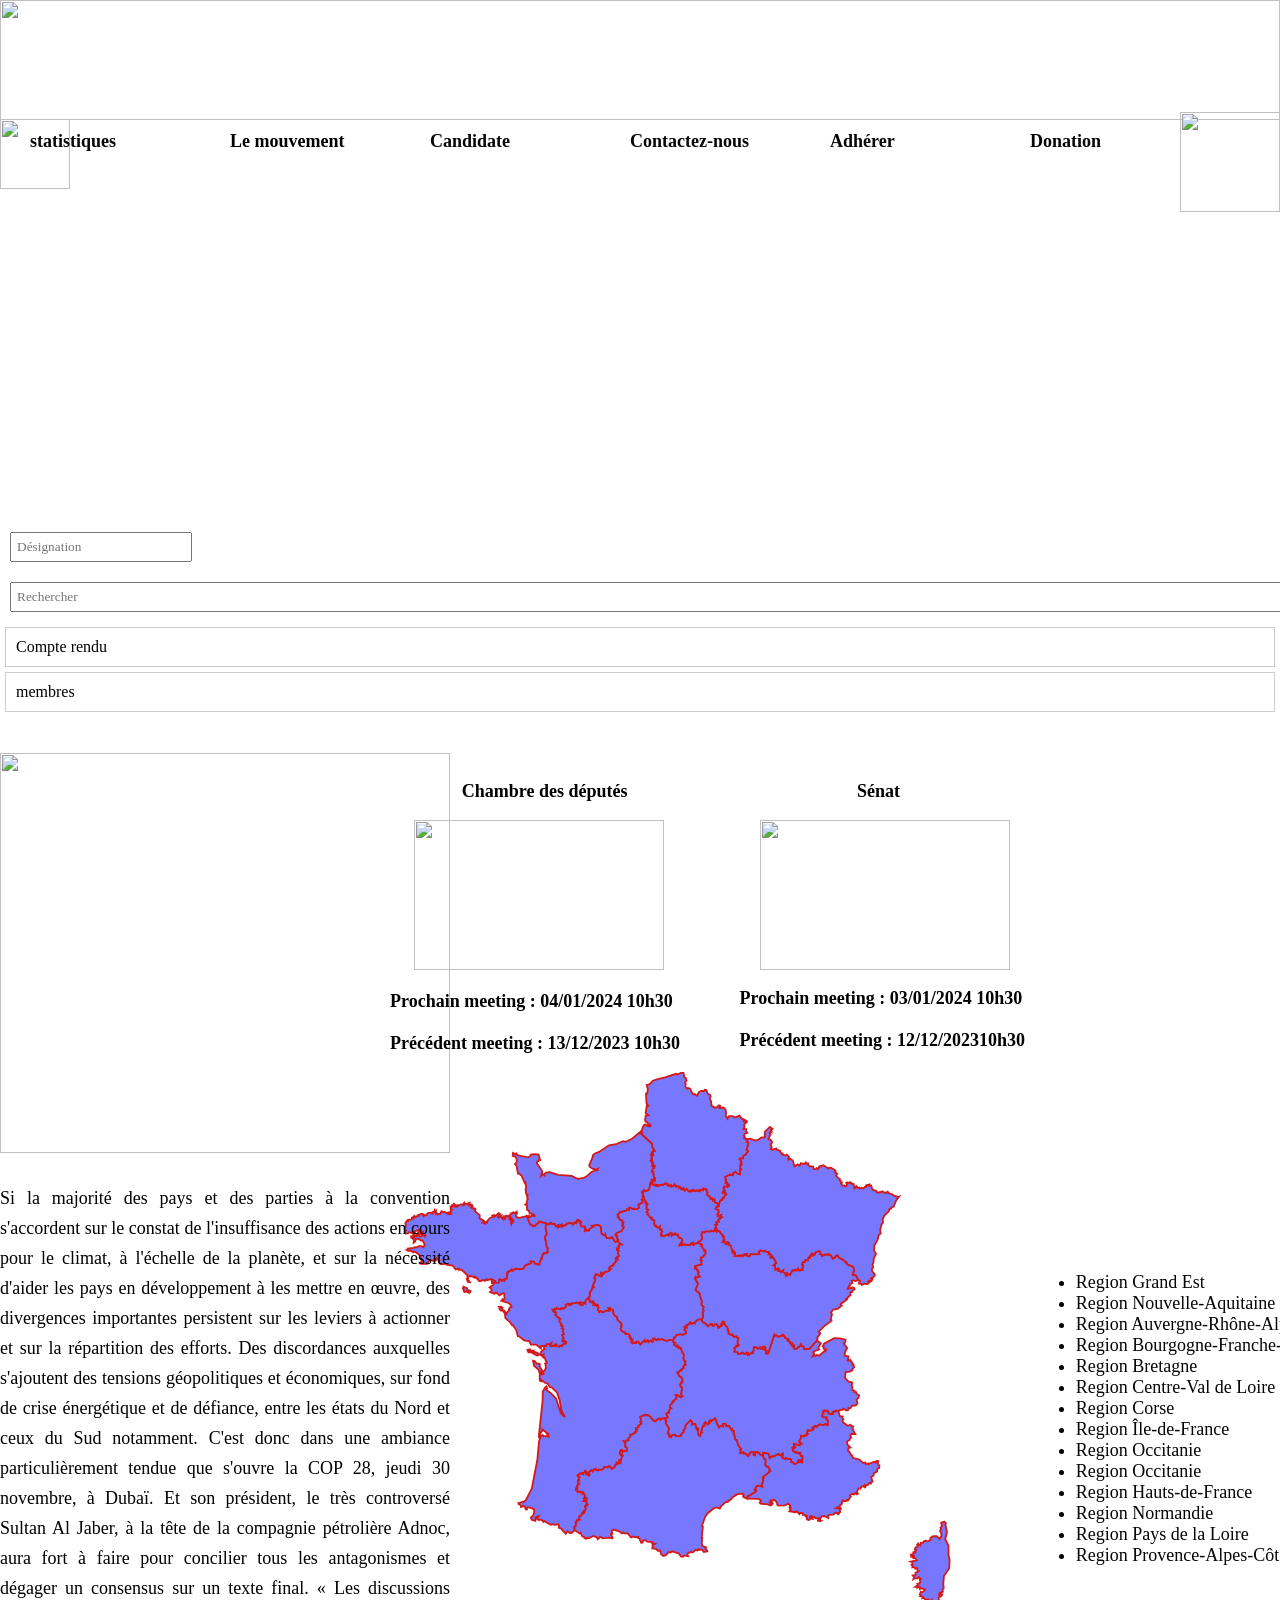
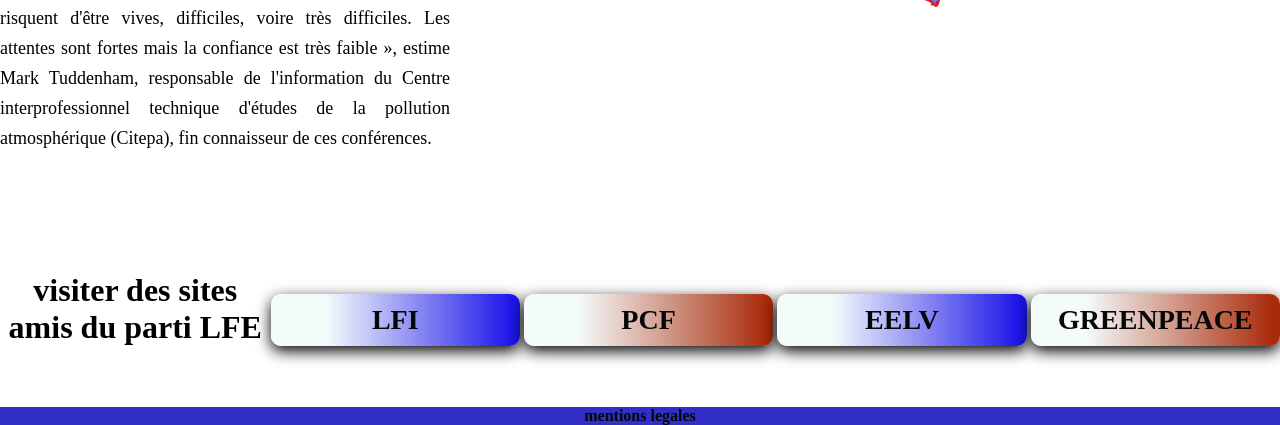
==== index.html @ c049875f "Add files via upload" ====
<!DOCTYPE html>
<html lang="en">
<head>
    <meta charset="UTF-8">
    <meta name="viewport" content="width=device-width, initial-scale=1.0">
    <link rel="stylesheet" href="./styles.css">
        <title>🇲🇫Accueil</title>
</head>
<body>
    <header>
      
        <div class="un">
            <div class="barre de navigation">
              <nav>
                  <ul class="menu">
                      <li><a href="./stat.html">statistiques</a></li>
                      <li>Le mouvement
                      <ul class="sub-menu1">
                       <li><a href="./mouvement.html">Historique</a></li>
                        <li><a href="./mouvement.html">Textes fondateurs</a></li>
                        <li><a href="../code/Actu/politique.html">Actualité</a>
                       
                      </ul></li>
                    
                      <li><a href="">Candidate</a>
                          <ul class="sub-menu3">
                              <li><a href="./candidat.html">La Candidate IDEALE</a></li>
                              <li><a href="./candidat.html">Liste des Membres</a></li>
                          </ul>
                      </li>
                     <li><a href="">Contactez-nous</a>
                        <ul class="sub-menu4">
                            <li>+3300550088526</li>
                            <li>Envoyer un e-mail</li>
                            <li>Facebook messenger</li>
                        </ul></li>
                        <li><a href="./adherer.html">Adhérer</a></li>
                        <li><a href="./donation.html">Donation</a></li>
                  </ul>
              </nav> 
          </div>
          <div class="logo"><a href="./index.html"><img src="./IMAGES/logo.gif" width="70px" height="70px" alt=""></a>
          </div>
          <div class="logo1"><a href="./index.html"><img src="./IMAGES/logo1.png" width="100px" height="100px" alt=""></a>
          </div>
          <div class="menunature"><a href="./index.html"><img src="./images/menu img.png" width="100%" height="120vh" alt=""></a>
          </div>
        </div>
      <br><br>
    
      <br><br>
        <div class="t1">
        <input type="text" id="searchInput" oninput="searchFunction()" placeholder="Désignation"><input type="text" id="searchInput1" oninput="searchFunction()" placeholder="Rechercher"> 
        <ul class="ul1" id="searchList">
            <li class="li1">Compte rendu</li>
            <li class="li1">membres</li>
        </ul>
      </div>
    </header>
<br><br>
    <div class="cop28">
        <div class="verco"><img src="../partipolitique/images/cop28.png" width="450vw" height="400vh" alt=""></div>
        <br>
        <div class="verco1"></div><p>Si la majorité des pays et des parties à la convention s'accordent sur le constat de l'insuffisance des actions en cours pour le climat, à l'échelle de la planète, et sur la nécessité d'aider les pays en développement à les mettre en œuvre, des divergences importantes persistent sur les leviers à actionner et sur la répartition des efforts. Des discordances auxquelles s'ajoutent des tensions géopolitiques et économiques, sur fond de crise énergétique et de défiance, entre les états du Nord et ceux du Sud notamment.

            C'est donc dans une ambiance particulièrement tendue que s'ouvre la COP 28, jeudi 30 novembre, à Dubaï. Et son président, le très controversé Sultan Al Jaber, à la tête de la compagnie pétrolière Adnoc, aura fort à faire pour concilier tous les antagonismes et dégager un consensus sur un texte final. « Les discussions risquent d'être vives, difficiles, voire très difficiles. Les attentes sont fortes mais la confiance est très faible », estime Mark Tuddenham, responsable de l'information du Centre interprofessionnel technique d'études de la pollution atmosphérique (Citepa), fin connaisseur de ces conférences.</p>
    </div>
    <br>
    <div class="prch">
      <p>Chambre des députés  &nbsp &nbsp &nbsp &nbsp &nbsp &nbsp &nbsp &nbsp &nbsp &nbsp &nbsp &nbsp &nbsp &nbsp &nbsp &nbsp &nbsp &nbsp &nbsp &nbsp &nbsp &nbsp &nbsp &nbsp &nbsp Sénat</p>
  </div>
  <br>
    <div class="pl1"><img src="../partipolitique/images/chambre1.jpg" height="150vh" width="250vw" alt=""> &nbsp &nbsp &nbsp &nbsp &nbsp &nbsp &nbsp &nbsp&nbsp &nbsp &nbsp &nbsp &nbsp<img src="../partipolitique/images/chambre2.jpg" width="250vw" height="150vh"  alt=""></div>
    <br>
    <div class="prch1">
    <p>Prochain meeting : 03/01/2024 10h30
    <br><br>
    Précédent meeting : 12/12/202310h30</p>
    </div>
    <div class="prch2">
      <p>Prochain meeting : 04/01/2024 10h30
      <br><br>
      Précédent meeting : 13/12/2023 10h30</p>
      </div>
    <br>   
    <div class="map" id="map">
    <div class="mapimage">
      <svg xmlns="http://www.w3.org/2000/svg" xmlns:amcharts="http://amcharts.com/ammap" xmlns:xlink="http://www.w3.org/1999/xlink" version="1.1" viewbox="0 0 700 585">
        <g>
          <a id="Region Grand Est" xlink:title="Region Grand Est" xlink:href="./organisation.html"> 
          <path id="Region Grand Est" title="Grand Est"  d="M555.544,136.717l-4.446,-1.406l-1.715,-1.533l-3.117,-0.846l-1.773,-1.913l-0.585,1.023l-1.3,-0.442l-0.917,0.959l-2.997,-2.034l-2.445,1.402l-0.121,-0.814l-2.44,0.758l-1.673,-0.632l-0.071,-1.156l-4.297,-1.53l-1.415,-4.511l-2.425,0.272l0.378,-1.209l-3.317,0.779l-0.1,1.778l-1.507,-0.019l-1.341,1.81l-1.993,-0.949l-2.009,0.93l-0.564,-0.955l-1.112,0.62l-1.313,-1.366l-0.889,0.177l-0.199,-1.051l-0.768,0.468l0.282,1.177l-1.49,0.987l-0.723,-4.861l-0.909,0.203l-1.606,-1.413l-0.548,0.444l-0.889,-1.274l-1.885,0.862l-1.357,-0.862l-0.922,0.64l0.996,2.021l-1.104,1.753l-2.309,-0.981l-1.706,0.278l-1.125,-1.462l0.506,-1.964l-1.179,0.152l-0.262,-2.137l-1.191,-0.583l0.382,-1.339l-2.324,-1.371l-1.951,-2.883l1.398,-1.188l-2.536,-2.328l0.718,-1.126l-0.61,-0.776l-4.795,-2.834l-1.395,0.796l-1.079,-0.414l-0.108,0.701l-1.254,-0.478l-3.91,-2.97l-3.504,0.631l0.179,0.746l-1.37,-0.044l-1.121,2.522l-1.781,-0.84l-0.644,1.216l-2.562,-0.255l-0.568,-2.669l-4.048,-0.344l-1.387,-1.441l0.083,-1.358l-0.822,0.351l-1.847,-1.659l-1.121,1.544l-4.301,-0.714l-1.287,2.729l-2.275,-1.447l-3.482,2.046l-1.794,-6.259l-3.384,-2.229l-1.411,1.259l-0.319,-1.169l1.046,-1.566l-2.582,-2.719l-1.097,0.717l-3.184,-0.512l-0.17,-1.434l-1.449,0.147l-1.378,-3.165l-3.554,-1.237l-0.549,-1.154l-3.715,0.917l-2.259,-0.462l0.959,-1.713l-1.15,-3.023l1.707,-2.75l-1.698,-2.489l-2.342,-0.637l-0.058,-0.682l2.142,-4.464l-0.876,-1.734l0.748,-0.142l0.539,-2.219l0.868,0.877l-0.179,-2.046l1.188,-1.098l-2.886,-2.048l-5.525,5.379l-0.037,5.75l-3.928,0.567l-3.043,2.324l-3.246,0.849l-5.663,-2.046l-3.233,0.676l0,0l-0.599,2.895l1.578,0.636l-0.096,2.288l-1.959,5.667l1.818,1.474l-2.687,3.714l-2.445,1.344l-0.465,2.878l-3.076,-0.301l-0.727,1.01l2.259,3.251l-1.167,1.679l1.088,0.191l0.137,1.11l-1.573,1.128l0.033,2.498l1.092,1.414l-1.271,0.458l-0.058,4.975l-3.205,-1.093l-1.482,-1.864l-2.835,1.686l-0.183,2.25l-3.048,-0.73l-5.505,2.719l0.852,2.837l-0.569,0.945l1.08,1.217l-1.005,1.395l1.175,1.001l0.689,-0.627l0.668,1.907l1.42,-0.272l-0.029,1.405l-1.806,1.051l-0.78,-0.747l-2.661,0.234l-0.889,1.949l1.549,2.681l-2.126,1.068l-0.074,1.472l2.719,-0.392l1.125,1.824l-1.511,0.631l-0.852,2.391l-1.282,0.385l0.544,1.084l-1.221,0.227l-0.142,1.556l-1.76,0.164l-1.773,3.764l0,0l0.071,2.402l-3.471,0.327l1.577,0.352l0.083,0.798l-1.437,0.402l-0.602,1.602l3.067,1.268l0.35,2.491l-1.528,2.163l0.81,0.696l-0.349,1.09l3.458,-0.702l-0.589,0.846l1.631,1.021l-2.407,0.732l0.515,0.933l-2.043,1.208l0.669,1.807l-3.093,0.856l1.308,2.337l-2.267,0.674l0.938,1.654l-0.585,1.785l1.271,0.574l-0.312,1.596l0,0l0.577,1.975l1.594,-1.109l1.549,0.61l1.665,2.927l1.802,1.182l-0.403,1.033l1.723,0.952l-0.755,2.25l0.854,0.435l-1.752,2.546l2.135,-0.329l1.531,3.097l2.309,-0.999l-0.349,-1.124l1.411,0.528l-0.361,2.066l2.143,0.911l1.287,4.566l2.059,1.807l-0.05,0.773l-1.308,-0.093l0.523,1.293l1.175,0.266l0.606,-1.41l0.78,1.349l-0.776,3.115l3.794,-0.068l0.76,-0.754l1.669,1.075l0.644,-1.273l1.221,0.049l0.855,1.174l1.852,-1.798l0,0l0.519,-0.278l0,0l1.461,1.119l0.433,-1.261l-0.743,-0.346l1.308,-0.284l-0.175,1.409l0.938,1.18l1.993,0.315l0.9,-2.249l9.976,-0.414l-0.776,-2.387l1.773,-1.398l3.799,0.94l1.241,-0.619l1.557,1.182l2.308,-0.068l0.669,1.07l-1.018,1.62l2.528,0.111l0.818,1.248l-1.403,1.952l1.204,0.766l0.365,-1.321l1.403,-0.204l1.553,3.364l0,0h0.543l0,0l1.607,3.626l-3.181,2.519l1.794,0.314l0.406,4.683l2.5,-1.5l0.028,1.119l1.32,-0.178l-0.303,1.66l1.083,-0.19l1.565,1.53l2.528,-2.077l-0.203,1.727l2.689,2.199l0.864,-0.356l-0.872,1.584l0.66,1.221l2.814,-2.209l1.366,1.313l2.689,-5.294l1.757,0.301l0.854,-0.738l1.773,0.67l1.743,-2.121l1.217,2.17l3.897,-0.774l-0.257,-2.313l1.009,-1.501l-0.133,-1.293l-1.229,-0.702l0.618,-2.563l2.101,0.05l0.797,-2.436l2.782,0.45l0.834,-3.221l1.507,0.271l-0.013,-1.543l2.043,-3.226l1.129,0.575l-1.332,1.86l0.9,0.136l0.889,-1.316l1.315,0.043l1.541,-2.906l3.96,-0.984l0,0l0.1,0.074l0,0l1.113,2.53l-0.656,0.674l2.441,1.18l-0.142,0.624l0,0v0.321l0,0l3.454,-1.464l4.227,-0.303l1.918,1.168l1.78,3.464l2.707,-1.081l0.835,-1.828l1.806,-0.76l1.615,2.545l5.799,3.301l1.549,2.195l0.734,-0.308l1.03,2.298l6.202,2.438l1.365,3.746l-1.78,4.896l0.635,0.829l0.863,-0.724l1.856,0.467l2.366,4.183l-0.437,1.33l0,0l2.877,0.545l-1.319,3.073l2.586,0.282l0.452,1.101l3.546,-1.224l2.399,0.557l2.869,-2.375l-1.437,-0.576l0.432,-0.906l2.379,0.79l0.938,-0.962l-0.564,-1.372l1.038,0.361l0.336,-0.809l-1.308,-0.711l3.496,-2.214l0.345,-1.768l-2.836,-3.482l-0.481,-2.225l1.511,-2.233l-0.755,-2.808l1.345,-3.821l-0.229,-2.332l2.728,-5.744l-2.191,-3.854l0.303,-5.353l3.724,-6.281l1.104,-4.986l2.143,-1.581l-0.511,-4.186l1.49,-5.978l1.561,-1.531l-0.245,-4.339l1.619,-3.569l5.182,-5.078l0.328,-2.209l1.818,-0.201l0.581,-1.602l2.479,-1.037l2.474,-6.417l3.259,-4.418L555.544,136.717z"/>
        </a>
        <a xlink:href="./organisation.html">
          <path id="Region Nouvelle-Aquitaine" title="Nouvelle-Aquitaine"  d="M162.747,319.131l0.988,0.399l0.07,3.279l2.026,2.617l0.046,1.492l-0.893,0.576l0.527,1.259l-1.486,1.74l-1.578,-4.829l-4.891,-4.336l-1.1,-5.57l1.777,0.483l2.279,2.675L162.747,319.131zM151.446,306.504l2.981,-0.006l5.787,3.382l1.818,0.096l1.133,-1.123l-0.914,0.191l-0.793,-1.679l-3.047,-1.273l-2.487,0.449l-0.589,-0.735l1.104,-0.993l-1.872,0.132l-1.693,0.932l-0.893,-1.021l1.947,-0.204l-0.996,-1.448l-2.599,0.736l0.183,0.778L151.446,306.504zM309.788,293.444l0.291,2.298l1.935,0.552l-1.316,1.739l2.604,1.966l0.946,-1.264l1.407,2.899l0.419,-0.779l2.105,0.952l1.81,5.552l1.661,1.906l-0.652,4.137l0.893,2.314l1.25,0.733l-0.361,2.61l0.768,1.144l-1.951,0.911l-0.834,1.452l0.507,1.106l-2.346,1.611l-0.315,1.343l-1.313,-0.178l0,0l-0.187,0.042l0,0l-1.084,1.883l-1.153,-0.244l-0.586,0.79l2.283,3.935l1.723,0.611l1.607,2.288l-0.079,4.027l-1.479,0.083l-1.033,2.645l1.162,2.081l1.18,0.396l-1.254,7.974l1.689,1.597l-1.988,1.302l-3.891,-2.457l-1.59,-0.012l0.839,1.45l-0.369,2.985l-1.811,0.889l-1.121,1.959l-0.83,-0.171l-1.184,2.505l-1.942,1.598l0.286,2.366l1.304,0.933l-2.188,1.667l-0.274,3.225l-1.241,-0.252l-1.847,1.553l1.843,3.425l-1.383,1.153l0,0l-0.344,-0.088l0,0l-1.657,0.427l0,0l-3.122,0.099l-1.578,1.281l-0.307,-1.216l-1.341,-0.263l-4.396,3.209l-2.138,-0.847l-0.029,-1.14l-1.797,-0.737l-0.972,-2.042l-2.15,-1.668l-2.329,-0.509l-1.229,0.679l-0.423,-1.007l-5.21,2.464l0,0l0.174,0.69l0,0l1.167,4.49l-1.195,0.351l1.158,1.863l-3.247,2.083l0.174,1.896l-2.811,0.88l-0.033,1.172l1.038,0.653l-0.278,1.421l-0.693,-0.198l-0.498,1.596l-0.714,-0.361l-1.918,2.253l-3.13,0.797l0.245,1.803l-2.454,2.639l0.398,1.167l-2.462,0.668l-1.233,1.44l-1.395,-0.406l1.47,2.158l0.021,3.549l1.569,1.043l0.237,3.532l-4.546,0.231l-0.436,0.954l-0.872,-2.245l-1.005,0.168l-1.121,4.102l1,0.821l0.938,-0.376l1.437,1.612l-0.926,0.439l-0.901,4.382l-2.213,0.375l0.257,0.756l1.071,-0.236l0.361,2.14l-1.329,0.651l-3.026,-0.98l0.365,1.873l-1.723,0.213l-0.731,2.633l-3.167,2.146l-2.939,-3.224l-1.536,1.451l-3.94,-0.052l-0.776,1.571l-2.557,1.3l-2.752,-0.172l-0.59,1.081l-2.964,-1.145l0.075,-0.656l-1.627,0.403l-1.461,2.427l-1.233,-1.656l-2.956,2.322l0.851,2.568l-0.71,1.183l-3.321,-1.889l1.154,-1.431l-1.785,-1.742l-0.386,1.334l-1.997,0.753l-0.087,1.12l-1.266,-0.851l-1.378,0.885l-0.83,-0.654l-2.491,2.395l2.212,1.676l-0.921,0.608l0.627,2.735l-1.375,0.104l0.328,3.312l0.997,0.75l-2.292,1.724l0.32,3.003l-0.88,0.138l0.017,0.914l-0.789,-0.377l0.091,1.406l1.337,0.148l0.361,1.891l2.553,-0.782l0.689,0.908l2.657,-0.092l0.116,2.204l1.134,-0.269l1.083,2.031l-0.407,1.181l1.312,1.123l-1.972,0.513l-0.22,1.59l0.847,0.929l-0.685,0.455l1.013,0.035l1.748,-2l-0.12,4.157l1.382,1.484l-0.81,1.189l-1.528,-0.217l-0.813,1.581l1.2,1.756l-1.329,2.953l-0.988,-0.244l0.22,2.61l-1.59,0.59l-0.465,-0.76l-1.191,2.897l-1.951,0.833l-0.245,2.679l0.785,0.855l-3.354,0.826l0.054,1.284l-1.188,0.516l0.278,4.03l-1.922,0.943l0.585,3.833l0,0l-3.383,2.849l-1.997,0.197l-2.636,-1.799l-1.901,2.785l-5.248,-6.035l-2.229,-0.667l0.087,-2.756l-1.004,-1.283l-2.259,0.955l-4.035,-0.712l-1.565,0.588l-7.095,-4.004l-1.158,0.905l-0.888,-1.545l-2.699,-1.132l-1.399,0.662l-1.93,-1.409l1.585,-2.827l-3.043,1.354l-0.402,3.742l-3.575,-1.002l-1.374,-2.384l2.441,-2.227l1.345,-3.487l-0.27,-3.9l-6.078,-2.04l-1.146,0.318l-0.564,2.193l-1.329,-0.131l-0.664,-3.125l-1.868,-0.472l-2.491,1.074l-0.341,-1.938l-2.051,-1.161l0.689,-0.819l-0.764,-0.506l4.6,-1.355l0.432,0.507l2.794,-2.551l6.381,-12.241l6.21,-32.324l1.657,-19.24l2.615,-6.665l1.781,-0.244l0.423,1.227l4.338,-0.331l1.328,0.681l-0.568,-2.49l-2.143,-1.013l1.482,-0.023l-5.538,-4.619l-0.262,1.771l-2.449,3.034l-0.585,4.548l-0.631,-1.035l4.126,-38.941l0.216,-10.452l2.59,-4.771l1.391,-1.022l0.876,2.21l-0.557,0.348l-0.556,1.099l5.588,4.219l5.306,5.539l4.791,15.184l3.392,4.281l1.017,-0.07l-3.466,-6.386l-2.039,-11.926l-2.798,-7.825l-5.467,-5.23l-2.3,-0.656l-2.221,-3.678l-3.147,-1.03l-4.409,-3.345l-0.836,0.176l0.807,1.245l-0.618,0.029l-0.615,-1.202l-0.062,-5.543l4.301,-1.003l-1.876,-2.993l2.64,-0.338l1.657,-2.901l-0.091,-1.731l-0.05,-0.744l-0.22,-1.768l-0.473,-0.815l1.785,-0.59l-2.034,-5.503l-1.731,-0.687l0.585,-1.224l-1.872,-0.645l0.984,-1.153l-2.358,0.705l-1.295,-1.1l1.378,-1.303l0.17,-1.566l3.741,-2.889l-0.955,-2.545l0.751,-0.851l0,0l1.702,-0.042l0.884,-1.954l3.28,-0.102l1.864,-1.169l-1.312,2.907l1.233,0.743l1.855,-0.995l1.515,0.563l0.785,-1.48l0,0l0.183,0.258l0,0l1.154,-0.264l-0.116,1.031l3.342,1.354l1,-1.396l2.088,0.509l0.365,-1.282l1.395,-0.42l0.179,-0.881l1.739,0.018l0.813,-1.523l-2.765,-1.74l-0.614,1.344l-0.868,-0.378l0.153,-2.065l1.208,-1.381l-1.627,-3.937l1.814,-0.716l-0.972,-2.588l0.54,-2.782l-1.777,-0.88l0.896,-1.634l-1.772,-1.381l0.971,-0.838l-2.645,-3.333l0.096,-2.248l0,0l-0.038,-0.248l0,0l0.831,-0.768l-1.092,-0.707l0,0h-0.295l0,0l-1.648,-1.107l0,0h-0.174l0,0l-2.309,-2.717l0.959,-2.187l-2.146,-0.812l0.477,-0.661l-1.258,-0.036l0.61,-0.982l-0.556,0.346l-0.793,-1.109l1.806,0.285l0.382,-1.213l1.44,0.151l0.876,-1.098l3.018,1.298l1.482,-0.224l0.353,-0.947l2.96,0.382l2.292,-2.161l-0.527,-1.919l2.558,-1.179l1.457,0.115l-0.901,1.713l0.951,-0.942l2.105,0.134l0.457,-1.489l2.337,0.261l3.097,-1.143l2.536,0.699l0.847,-0.857l1.719,0.298l-1.516,2.024l2.068,0.978l1.125,-0.62l0.66,-2.212l2.08,0.863l-0.17,-1.666l1.382,-2.817l1.1,-0.913l1.482,0.669l0,0l1.046,1.102l0.042,1.625l2.487,-0.359l-0.22,1.083l1.133,0.383l0.818,-0.863l0.76,1.435l-0.896,1.981l1.44,0.31l1.333,-1.063l0.909,0.243l0.046,1.512l1.444,-0.522l0.395,3.211l-0.884,0.485l1.337,3.632l1.727,-1.14l3.039,1.212l2.786,-1.782l3.844,0.103l-1.262,-2.972l2.067,-0.085l0.677,1.304l2.391,0.746l0.531,4.273l1.989,2.64l1.818,0.605l0.785,3.659l4.052,3.763l0.602,1.979l-0.972,0.875l0.519,1.755l-1.004,1.271l0.751,1.699l2.201,1.8l2.104,0.253l0.229,1.854l3.031,-0.024l2.138,1.762l0.266,3.521l1.544,0.457l-0.199,0.763l1.2,-0.324l-0.644,1.915l0,0l-0.76,1.014l0,0l0.507,0.498l0.785,-0.81l0.386,1.458l1.669,-0.744l1.86,0.402l0.403,-1.404l1.694,-0.294l2.545,3.221l4.596,-4.835l0.785,2.046l2.682,-1.729l0.793,1.999l2.366,-1.824l1.802,1.692l1.287,-2.107l-0.519,-1.495l1.474,-0.372l2.325,1.85l1.901,-0.961l1.955,0.63l1.947,-0.708l4.55,1.981l4.484,-1.104L309.788,293.444z"/>
          </a>
          <a xlink:href="./organisation.html"> 
          <path id="Region Auvergne-Rhône-Alpes" title="Auvergne-Rhône-Alpes"  d="M510.476,352.168l-0.61,-2.147l-2.101,-0.154l0.224,-1.322l-2.258,-0.614l-0.191,-4.1l-0.768,-0.804l0.946,-3.07l-1.403,-0.853l-2.109,0.148l-4.491,-4.383l0.548,-6.609l5.011,-0.6l2.304,-1.491l0.258,-1.665l1.727,-1.398l-0.273,-1.851l-1.162,-0.928l0.639,-0.482l-3.653,-5.089l-1.931,1.229l-0.714,-0.537l1.055,-4.344l-4.205,-0.776l0.286,-3.95l2.52,-4.583l-3.897,-4.464l1.453,-1.458l0.602,-2.844l-5.729,-1.651l-6.774,-0.144l-11.072,5.815l-1.333,2.889l1.138,0.503l-0.428,1.569l0.959,1.55l2.026,-0.281l-0.59,1.849l-2.624,1.154l-4.309,3.95l-3.172,-0.723l-0.652,1.009l-1.76,-0.585l-1.511,0.974l1.54,-3.172l-1.246,-0.902l0.644,-1.202l5.991,-2.058l-0.926,-2.042l2.814,-4.908l-4.372,-2.952l0,0l-8.107,9.063l-5.986,0.233l-0.478,-2.898l-2.794,-0.893l-0.149,-1.229l-1.96,2.924l-1.241,0.09l-1.116,1.545l-2.707,0.251l-0.697,-0.605l0.402,-2.958l-1.232,0.503l-0.527,-1.948l-0.847,2.242l-0.038,-1.684l-1.727,-1.9l0.655,-0.72l-3.233,-1.848l1.025,-0.918l-0.382,-1.075l-3.264,-0.697l-1.398,-3.047l-1.412,-0.625l-0.05,0.908l-1.299,-0.277l-3.264,1.473l-3.014,-1.846l-1.395,0.842l-0.361,-1.077l-6.729,20.527l-2.246,-0.221l0.39,-1.937l-0.659,-0.903l0.697,-0.347l-2.35,-1.532l1.295,-1.179l-1.278,-1.647l-1.769,0.305l-0.789,2.126l-1.444,-0.228l-0.627,-1.473l-1.237,1.396l-1.437,0.179l-1.881,-1.772l-2.204,0.083l-0.739,4.943l-1.066,0.825l0.436,0.807l-1.864,0.048l-1.938,1.673l-1.3,-0.09l0.191,-1.733l-1.184,0.585l-0.751,-0.998l-1.225,1.231l-1.881,-0.203l-1.245,-1.285l-3.052,1.757l-1.656,0.006l-0.693,-1.997l-3.417,-0.7l0.789,-1.92l-0.756,-2.317l2.2,-0.922l0.092,-1.264l1.702,0.413l0.714,-0.761l-0.826,-0.084l-0.357,-4.18l0.977,-3.801l-1.943,-0.943l-0.116,-0.926l-3.358,0.294l-1.25,-2.604l-1.395,0.758l-2.632,-1.191l-0.232,-3.823l-0.955,-0.403l0.345,-1.097l-1.005,-1.929l-2.471,-2.908l-0.56,-2.886l-1.503,-0.417l-0.536,0.761l0.876,1.491l-2.051,0.097l0.548,2.04l-0.631,0.634l-0.631,-0.676l-1.827,2.255l-1.229,0.048l-0.179,-2.316l-1.328,-1.454l-1.719,0.072l-1.341,1.738l-1.387,-0.332l-0.531,-1.599l-1.304,-0.061l-2.881,2.45l-2.943,-3.078l-2.943,-1.431l-1.104,-2.641l0,0l-2.811,-0.568l-1.777,0.689l-2.955,2.852l-0.138,1.201l-1.984,-0.543l-1.561,1.074l-1.138,-1.835l-0.743,0.127l-0.585,1.606l-3.209,1.714l0.153,1.906l-0.951,-0.766l-1.453,0.754l1.071,1.188l-1.221,1.844l1.545,0.855l0.456,2.48l-3.246,2.063l-2.06,-0.812l-5.234,0.957l-1.562,2.771l-1.029,0.006l-0.743,3.039l0,0l0.291,2.298l1.935,0.552l-1.316,1.739l2.604,1.966l0.946,-1.264l1.407,2.899l0.419,-0.779l2.105,0.952l1.81,5.552l1.661,1.906l-0.652,4.137l0.893,2.314l1.25,0.733l-0.361,2.61l0.768,1.144l-1.951,0.911l-0.834,1.452l0.507,1.106l-2.346,1.611l-0.315,1.343l-1.313,-0.178l0,0l-0.187,0.042l0,0l-1.084,1.883l-1.153,-0.244l-0.586,0.79l2.283,3.935l1.723,0.611l1.607,2.288l-0.079,4.027l-1.479,0.083l-1.033,2.645l1.162,2.081l1.18,0.396l-1.254,7.974l1.689,1.597l-1.988,1.302l-3.891,-2.457l-1.59,-0.012l0.839,1.45l-0.369,2.985l-1.811,0.889l-1.121,1.959l-0.83,-0.171l-1.184,2.505l-1.942,1.598l0.286,2.366l1.304,0.933l-2.188,1.667l-0.274,3.225l-1.241,-0.252l-1.847,1.553l1.843,3.425l-1.383,1.153l0,0l-0.344,-0.088l0,0l-1.657,0.427l0,0l0.64,2.42l1.083,0.812l-0.748,0.976l0.258,1.764l3.342,4.941l-1.744,5.359l1.216,0.052l0.531,3.42l1.499,1.163l0.706,-0.384l-0.395,-1.494l3.313,-1.117l1.316,-0.117l1.063,1.739l5.463,-0.593l0.648,-2.223l2.52,-1.811l-0.424,-1.939l2.097,-2.255l0.175,-3.132l5.496,-5.583l1.553,1.707L330.242,386l1.325,-1.086l2.271,0.006l1.191,4.965l1.337,-0.256l0.693,1.143l-1.063,0.74l0.977,0.997l0.07,3.744l1.864,2.065l1.474,-4.021l0.904,-0.122l-0.519,-0.74l0.813,-4.184l1.092,-2.193l1.101,0.233l0.19,-1.874l0,0h0.237l0,0l-0.245,-1.185l1.166,-1.022l2.504,2.4l1.839,-1.471l-0.527,-1.262l1.084,-0.415l-0.32,-1.116l1.042,-0.409l0.781,0.918l3.545,-2.824l0.021,0.889l1.811,1.058l0.07,2.548l2.886,5.357l0.81,-1.038l2.669,-0.677l0.769,0.578l0.203,-2.9l2.512,-0.012l0.855,1.272l-0.328,1.482l3.188,-0.542l2.744,4.286l1.033,-0.694l0.059,1.672l1.652,0.443l-0.606,1.683l0.959,0.844l-0.606,1.071l1.191,1.931l0.208,2.953l1.083,1.452l0.976,-0.087l1.479,5.716l3.351,3.87l-1.184,0.811l0.727,1.604l-0.889,1.944l0.478,0.636l3.396,-1.018l0.536,1.354l1.478,-0.278l3.271,3.063l1.304,-1.577l-0.033,-1.318l1.599,-1.342l2.728,-0.475l0.149,3.238l1.756,0.416l0.631,-3.191l2.163,-0.307l0.278,0.874l1.527,0.19l0.403,1.336l3.77,1.832l0,0l0.05,-3.439l5.729,0.966l1.262,4.957l2.528,-1.929l1.757,0.058l5.716,-2.763l0.686,1.37l1.332,0.37l1.761,-1.85l0,0l0.664,-0.313l0,0l-0.606,4.796l3.218,1.201l0.806,-1.155l2.03,1.403l2.37,-0.416l1.233,0.809l-0.075,2.602l2.176,0.201l0.813,1.874l2.009,0.207l1.582,-0.974l1.715,-1.436l-0.764,-0.762l0.423,-0.911l1.125,-0.277l1.569,1.356l-0.349,0.997l1.964,0.236l0.17,-0.985l-1.367,-0.629l0.089,-0.865l1.437,-0.393l0.008,-4.088h-1.636l-0.436,-1.948l-1.191,-0.323l0.884,-1.579l-3.383,0.186l-1.101,-1.186l-1.166,0.758l-2.607,-2.147l0.531,-0.949l-1.001,-1.963l0.798,-0.47l1.598,0.806l0.872,-1.031l-1.395,-0.608l-0.271,-2.98l6.477,1.606l0.603,-1.658l1.469,-0.128l-2.777,-2.414l2.113,-3.938l-0.203,-2.319l3.574,0.744l0.843,-1.338l1.665,0.501l1.702,-2.153l-1.308,-0.931l1.166,-3.093l2.316,0.757l2.836,-0.815l1.212,-1.23l-1.278,-1.358l2.831,-1.796l1.611,1.143l3.217,-2.818l4.708,0.724l1.831,-1.284l1.855,1.506l0.813,-0.397l0.104,-4.936l-1.475,-0.848l0.046,-2.626l-3.001,0.135l-1.96,-1.153l0.644,-2.829l1.017,-0.363l-0.572,-1.834l0.622,-1.096l0.731,-0.352l1.278,1.079l1.632,-0.886l1.282,1.208l0.025,1.898l3.578,1.066l1.479,-0.182l-0.262,-2.221l1.249,-0.961l1.3,0.563l1.507,-1.413l2.188,0.868l0,0l2.042,-1.795l2.57,0.147l1.063,-1.261l3.371,1.9l1.835,-0.563l0.008,-1.86l2.18,-0.082l2.329,-2.965l3.334,0.2l2.212,-2.309l-1.033,-4.205l2.196,-1.955l0.494,-2.887L510.476,352.168z"/>
          </a>
          <a xlink:href="./organisation.html">
          <path id="Region Bourgogne-Franche-Comté" title="Bourgogne-Franche-Comté"  d="M472.705,201.039L472.705,201.039l0.142,-0.624l-2.441,-1.18l0.656,-0.674l-1.113,-2.53l0,0l-0.1,-0.074l0,0l-3.96,0.984l-1.541,2.906l-1.315,-0.043l-0.889,1.316l-0.9,-0.136l1.332,-1.86l-1.129,-0.575l-2.043,3.226l0.013,1.543l-1.507,-0.271l-0.834,3.221l-2.782,-0.45l-0.797,2.436l-2.101,-0.05l-0.618,2.563l1.229,0.702l0.133,1.293l-1.009,1.501l0.257,2.313l-3.897,0.774l-1.217,-2.17l-1.743,2.121l-1.773,-0.67l-0.854,0.738l-1.757,-0.301l-2.689,5.294l-1.366,-1.313l-2.814,2.209l-0.66,-1.221l0.872,-1.584l-0.864,0.356l-2.689,-2.199l0.203,-1.727l-2.528,2.077l-1.565,-1.53l-1.083,0.19l0.303,-1.66l-1.32,0.178l-0.028,-1.119l-2.5,1.5l-0.406,-4.683l-1.794,-0.314l3.181,-2.519l-1.607,-3.626l0,0h-0.543l0,0l-1.553,-3.364l-1.403,0.204l-0.365,1.321l-1.204,-0.766l1.403,-1.952l-0.818,-1.248l-2.528,-0.111l1.018,-1.62l-0.669,-1.07l-2.308,0.068l-1.557,-1.182l-1.241,0.619l-3.799,-0.94l-1.773,1.398l0.776,2.387l-9.976,0.414l-0.9,2.249l-1.993,-0.315l-0.938,-1.18l0.175,-1.409l-1.308,0.284l0.743,0.346l-0.433,1.261l-1.461,-1.119l0,0l-0.519,0.278l0,0l-1.852,1.798l-0.855,-1.174l-1.221,-0.049l-0.644,1.273l-1.669,-1.075l-0.76,0.754l-3.794,0.068l0.776,-3.115l-0.78,-1.349l-0.606,1.41l-1.175,-0.266l-0.523,-1.293l1.308,0.093l0.05,-0.773l-2.059,-1.807l-1.287,-4.566l-2.143,-0.911l0.361,-2.066l-1.411,-0.528l0.349,1.124l-2.309,0.999l-1.531,-3.097l-2.135,0.329l1.752,-2.546l-0.854,-0.435l0.755,-2.25l-1.723,-0.952l0.403,-1.033l-1.802,-1.182l-1.665,-2.927l-1.549,-0.61l-1.594,1.109l-0.577,-1.975l0,0l-1.603,-0.611l-0.452,1.721l-1.2,0.162l-2.221,-0.735l-1.163,1.06L345.487,174l-1.541,1.477l-2.328,-0.648l-1.329,3.381l1.333,3.445l-1.781,2.66l-2.781,1.453l-0.013,1.266l0,0l3.84,1.849l-0.552,1.066l0.813,-0.056l0.577,2.708l3.118,2.688l-1.055,0.637l1.075,0.792l0.112,2.103l-1.379,1.613l0,0l-0.249,0.204l0,0l-1.603,2.007l-1.697,0.296l0.149,2.012l-0.71,0.389l1.527,1.073l-0.801,1.005l0.506,2.878l-7.207,1.817l-0.166,2.499l1.274,-0.209l0.017,1.027l1.964,1.341l-0.303,0.817l1.432,1.438l-0.876,1.142l0.175,1.701l1.656,1.81l-4.803,1.374l0,0v-0.221l0,0l-0.52,0.767l3.425,6.118l-2.619,6.095l0.49,1.325l4.238,3.356l-0.141,2.024l2.175,6.527l-0.531,3.465l2.486,2.459l-0.581,2.974l0.656,1.158l-1.25,2.921l0.814,3.379l-1.565,3.441l0,0l1.104,2.641l2.943,1.431l2.943,3.078l2.881,-2.45l1.304,0.061l0.531,1.599l1.387,0.332l1.341,-1.738l1.719,-0.072l1.328,1.454l0.179,2.316l1.229,-0.048l1.827,-2.255l0.631,0.676l0.631,-0.634l-0.548,-2.04l2.051,-0.097l-0.876,-1.491l0.536,-0.761l1.503,0.417l0.56,2.886l2.471,2.908l1.005,1.929l-0.345,1.097l0.955,0.403l0.232,3.823l2.632,1.191l1.395,-0.758l1.25,2.604l3.358,-0.294l0.116,0.926l1.943,0.943l-0.977,3.801l0.357,4.18l0.826,0.084l-0.714,0.761l-1.702,-0.413l-0.092,1.264l-2.2,0.922l0.756,2.317l-0.789,1.92l3.417,0.7l0.693,1.997l1.656,-0.006l3.052,-1.757l1.245,1.285l1.881,0.203l1.225,-1.231l0.751,0.998l1.184,-0.585l-0.191,1.733l1.3,0.09l1.938,-1.673l1.864,-0.048l-0.436,-0.807l1.066,-0.825l0.739,-4.943l2.204,-0.083l1.881,1.772l1.437,-0.179l1.237,-1.396l0.627,1.473l1.444,0.228l0.789,-2.126l1.769,-0.305l1.278,1.647l-1.295,1.179l2.35,1.532l-0.697,0.347l0.659,0.903l-0.39,1.937l2.246,0.221l6.729,-20.527l0.361,1.077l1.395,-0.842l3.014,1.846l3.264,-1.473l1.299,0.277l0.05,-0.908l1.412,0.625l1.398,3.047l3.264,0.697l0.382,1.075l-1.025,0.918l3.233,1.848l-0.655,0.72l1.727,1.9l0.038,1.684l0.847,-2.242l0.527,1.948l1.232,-0.503l-0.402,2.958l0.697,0.605l2.707,-0.251l1.116,-1.545l1.241,-0.09l1.96,-2.924l0.149,1.229l2.794,0.893l0.478,2.898l5.986,-0.233l8.107,-9.063l0,0l0.876,-1.657l-0.548,-1.142l3.491,-4.96l-1.926,-1.89l6.601,-6.4l7.589,-5.567l-0.884,-2.243l1.382,-4.647l-1.341,-2.363l2.699,-2.801l5.172,-1.134l4.064,-3.515l-1.137,-0.99l0.456,-0.905l5.65,-4.068l0.83,-0.962l-0.73,-0.426l4.732,-4.319l-0.506,-2.72l2.217,-0.463l0.568,-1.832l1.885,-0.556l-0.282,-1.747l-1.35,-0.642l-5.704,1.222l1.44,-3.142l0.992,-0.098l0.104,-1.658l2.569,-1.273l-0.784,-2.474l1.693,-0.637l2.167,0.999l2.35,-0.913l0,0l0.437,-1.33l-2.366,-4.183l-1.856,-0.467l-0.863,0.724l-0.635,-0.829l1.78,-4.896l-1.365,-3.746l-6.202,-2.438l-1.03,-2.298l-0.734,0.308l-1.549,-2.195l-5.799,-3.301l-1.615,-2.545l-1.806,0.76l-0.835,1.828l-2.707,1.081l-1.78,-3.464l-1.918,-1.168l-4.227,0.303l-3.454,1.464V201.039z"/>
        </a>
        <a xlink:href="./organisation.html">
          <path id="Region Bretagne" title="Bretagne"  d="M80.29,234.826l1.229,0.563l0.129,0.306l2.396,0.562l0.73,2.132l3.242,0.922l-0.556,1.703l-0.731,0.519l-3.151,-1.44l-2.076,0.531l-0.818,-0.61l0.083,-1.526l-1.117,-1.496L80.29,234.826zM81.253,143.01l0.776,1.347l-0.564,0.887l5.571,-2.258l-0.585,2.377l1.212,-0.182l-0.626,0.842l3.055,-0.188l0.32,1.471l-1.64,1.226l0.573,0.276l1.673,0.816l1.594,-0.559l0.934,1.011l-0.685,2.184l5.318,4.521l-0.199,3.35l4.492,2.471l-1.108,1.951l1.171,-0.494l1.61,2.799l-0.361,-2.799l2.292,0.656l-0.257,-0.95l3.28,-3.916l3.358,-1.434l-0.619,-1.409l2.13,-0.476l0.718,1.466l4.209,-3.716l0.295,1.047l1.154,0.22l-2.221,3.026l0.955,0.626l2.927,-2.148l-0.1,1.804l1.461,1.784l0.598,-1.49l0.698,2.166l1.054,-0.625l-0.751,-0.639l0.889,-1.352l1.075,1.089l-1.142,-2.054l1.648,-0.72l0.656,0.751l2.039,-0.37l-0.315,0.802l1.154,0.495l-0.394,1.152l0.73,-0.281l0.926,1.358l-0.747,0.682l1.752,1.739l-0.967,1.356l0.444,1.687l0.847,-1.924l0.407,0.25l0.544,-0.9l-1.138,0.063l0.407,-0.906l-1.129,-2.127l1.627,0.87l-0.561,-1.333l-1.622,-0.593l0.102,-0.916l-1.478,-1.208l0.104,-1.008l2.051,-1.454l-0.423,-0.602l2.304,0.006l-0.967,-0.345l1.013,-0.822l1.233,0.778l2.566,-1.424l0.324,2.057l-1.104,0.771l-0.257,1.817l1.08,1.44l2.673,0.689l8.544,-1.904l0,0l3.462,9.094l1.582,0.125l1.208,1.636l2.798,-0.5l1.05,-1.874l2.051,-0.662l1.054,-2.15l7.635,2.231l0,0l0,0l0,0l-0.465,5.849l1.49,5.346l-2.325,3.895l0.934,3.909l0,0l0.174,0.155l0,0l0.988,6.836l1.221,1.357l-0.498,2.285l0.697,1.782l-1.382,1.169l-3.081,-0.136l-0.066,0.946l-1.22,0.39l-0.889,4.12l-0.818,0.476l0.374,1.401l-1.428,0.993l-1.038,4.628l-4.836,-1.392l-1.03,-1.788l-3.761,-0.444l0.241,1.991l-6.186,2.427l-1.573,3.323l-4.571,0.744l-3.741,-0.689l-3.936,2.293l-0.755,-1.377l-1.632,1.715l-1.15,-0.166l-0.498,1.216l-1.229,-0.067l-0.685,1.148l0.689,1.216l-0.797,1.056l0.112,3.76l-2.462,0.693l-0.262,1.954l-1.063,-0.318l0.17,-1.084l-2.486,1.109l-0.594,-1.195l-1.632,-0.135l-0.785,3.381l-3.5,0.294l-0.901,-1.267l-1.428,1.769l0,0l-1.561,-0.123l-0.257,-2.578l2.52,-0.38l-2.848,-1.593l-4.667,1.232l-0.357,-0.944l-1.096,0.08l-1.017,1.507l-1.852,-0.759l-3.707,1.213l-1.433,-0.729l-0.992,-2.133l-1.287,-0.104l-0.27,-1.134l-1.922,-0.711l-0.225,0.705l-1.042,-0.772l-1.32,-0.08l-0.843,-0.7l-3.446,0.571l-0.191,3.421l2.001,2.756l-2.138,-0.27l-1.304,-3.437l1.142,-0.951l-0.598,-3.116l-5.671,-5.522l-2.217,-0.627l-0.876,0.59l-0.22,-1.531l-3.641,0.923l-3.056,-4.185l-6.302,-0.763l-2.022,-1.781l-1.432,0.9l-3.853,-0.019l-1.956,-2.7l0.847,-1.486l-0.764,-0.104l-1.27,-0.685l-0.652,-1.913l-1.781,1.179l0.602,1.777l-2.769,0.715l-2.669,-1.764l-1.694,0.913l-1.864,3.724l-7.315,0.012l-0.66,-1.078l1.536,-1.202l-0.481,-3.368l-2.611,-4.608l-3.724,-2.646l-1.582,-0.396l-0.834,0.73l-2.628,-1.782l-2.694,0.167l-1.644,-0.811l1.246,-0.285l-0.32,-1.3l6.729,-0.725l0.685,-0.868l2.063,0.211l2.889,-1.252l2.242,-0.155l2.383,1.252l1.573,-2.523l-2.009,-4.599l-2.383,-0.118l-0.212,-0.801l-3.545,-1.261l-1.457,0.422l-0.785,2.472l-1.706,1.372l0.274,-2.453l-0.826,-1.534l1.195,-0.908l-0.693,-0.64l-2.557,0.311l-0.278,-1.573l2.433,-0.156l-0.066,-3.024l1.627,-0.642l-0.984,2.39l0.851,1.164l0.701,-0.722l0.665,0.921l2.113,-0.983l1.366,0.155l0.855,1.207l3.778,-1.437l1.482,0.105l0.444,0.996l0.544,-1.188l-3.715,-0.983l1.432,-0.971l-1.196,-0.573l0.561,-1.414l-2.039,1.09l-0.245,1.158l-1.831,0.106l0.818,-1.096l-2.528,0.978l2.412,-3.532l-0.979,-0.779l-0.532,0.885l-1.603,-0.206l-1.947,1.24l-3.55,1.657l-3.055,-1.065l-1.104,1.489l-2.711,0.13l-0.73,-1.993l1.191,-1.315l-1.387,-1.926l1.416,-3.363l-0.66,-3.01l1.947,-2.544l1.067,0.325l0.021,-1.188l3.869,-0.407l0.191,-1.733l1.752,0.388l-0.224,-1.409l1.142,-0.226l-0.025,-0.808l1.789,0.989l2.437,-1.265l1.624,0.25l-1.466,-1.078l3.761,-1.422l2.076,0.79l-0.66,1.441l0.672,0.501l0.901,-0.983l3.275,-0.157l-1.129,-0.426l1.499,-1.774l3.591,-0.533l1.694,1.198l0.249,-1.856l1.624,-0.458l0.266,-0.891l0.262,0.985l1.283,-0.979l-0.257,1.819l0.768,0.621l-0.582,0.896l1.669,0.714l0.324,-0.708h2.835l0.008,-0.965l0.976,-1.574l0.333,-0.301l1.585,1.18l2.13,-0.445l2.242,1.348l1.495,-0.608l-0.61,2.332l1.474,-1.717l0.543,1.034l1.167,-0.038l0.61,-0.865l-0.71,-0.426l0.033,-2.114l1.453,-1.299l-1.486,-0.76l-0.004,-2.066l-0.1,-0.283l0.004,-0.735l0.859,-0.095l0.482,1.006l0.81,-0.654l-0.25,-1.307l0.847,0.188l0.685,-1.232l0.544,1.194l0.452,-1.081l0.884,1.377l1.291,-0.333l-0.531,1.433l1.769,-0.125l0.37,-0.974l2.869,-1.421l2.358,0.251L81.253,143.01z"/>
        </a>
        <a xlink:href="./organisation.html">
          <path id="Region Centre-Val de Loire" title="Centre-Val de Loire"  d="M277.46,138.463L280.03,141.612L279.308,142.878L280.919,143.532L280.599,144.488L281.487,144.815L280.699,145.362L280.786,149.749L282.671,150.646L280.599,153.407L282.064,154.292L281.637,155.783L283.306,156.729L284.29,158.966L286.324,158.947L286.075,161.294L288.068,161.463L289.309,162.757L288.835,165.283L289.907,168.193L291.331,168.162L291.654,169.435L292.738,169.828L294.291,169.853L295.246,168.786L295.15,171.974L297.205,172.248L296.719,173.557L297.653,174.616L296.832,175.98L297.213,177.755L296.392,177.923L297.001,179.279L299.841,179.509L302.49,178.109L304.927,178.626L304.441,177.543L305.666,177.83L306.571,175.793L308.34,176.547L308.318,178.632L309.224,177.593L310.54,177.767L310.54,177.767L310.756,177.356L310.756,177.356L311.752,176.479L313.052,178.047L314.928,177.556L315.741,181.039L317.676,181.356L319.615,183.14L319.636,186.785L319.183,187.442L318.212,186.928L316.567,189.458L319.802,189.44L321.367,188.404L327.437,189.489L329.462,188.131L328.719,186.803L329.819,187.629L331.317,186.679L331.413,188.981L332.165,189.093L334.111,187.461L337.047,187.033L337.047,187.033L340.887,188.882L340.335,189.948L341.148,189.893L341.726,192.601L344.844,195.288L343.789,195.925L344.864,196.717L344.977,198.82L343.598,200.433L343.598,200.433L343.349,200.637L343.349,200.637L341.746,202.645L340.049,202.941L340.198,204.953L339.488,205.342L341.016,206.415L340.215,207.42L340.721,210.298L333.514,212.115L333.348,214.614L334.622,214.405L334.639,215.432L336.603,216.772L336.3,217.59L337.731,219.028L336.855,220.17L337.03,221.871L338.687,223.681L333.884,225.055L333.884,225.055L333.884,224.834L333.884,224.834L333.364,225.601L336.789,231.719L334.17,237.813L334.66,239.139L338.898,242.495L338.758,244.519L340.933,251.045L340.401,254.51L342.888,256.97L342.307,259.943L342.963,261.102L341.713,264.022L342.527,267.401L340.962,270.842L340.962,270.842L340.962,270.842L340.962,270.842L338.151,270.274L336.374,270.963L333.419,273.815L333.281,275.017L331.297,274.474L329.736,275.548L328.599,273.712L327.855,273.839L327.271,275.445L324.062,277.159L324.215,279.065L323.264,278.299L321.811,279.053L322.882,280.241L321.661,282.084L323.206,282.94L323.662,285.42L320.416,287.483L318.356,286.671L313.122,287.628L311.561,290.399L310.531,290.405L309.788,293.444L309.788,293.444L309.788,293.444L309.788,293.444L306.305,292.922L301.821,294.026L297.271,292.045L295.324,292.753L293.369,292.123L291.468,293.084L289.143,291.234L287.669,291.606L288.188,293.102L286.901,295.208L285.099,293.516L282.733,295.34L281.94,293.342L279.258,295.07L278.474,293.024L273.878,297.859L271.333,294.638L269.639,294.932L269.236,296.336L267.376,295.934L265.708,296.678L265.322,295.22L264.537,296.03L264.03,295.532L264.03,295.532L264.79,294.518L264.79,294.518L265.434,292.604L264.217,292.802L264.217,292.802L264.217,292.802L264.217,292.802L264.259,292.64L264.259,292.64L264.259,292.64L264.259,292.64L262.233,290.345L263.167,290.429L262,287.586L260.485,286.425L257.455,286.449L257.226,284.596L255.122,284.343L252.921,282.542L252.17,280.843L253.174,279.572L252.655,277.817L253.627,276.942L253.025,274.962L248.973,271.199L248.188,267.54L246.37,266.935L244.381,264.295L243.85,260.022L241.459,259.276L240.782,257.972L238.715,258.057L239.977,261.029L236.132,260.926L233.347,262.708L230.308,261.496L228.581,262.635L227.244,259.003L228.128,258.518L227.734,255.306L226.29,255.828L226.244,254.316L225.334,254.073L224.002,255.136L222.562,254.826L223.458,252.845L222.698,251.41L221.88,252.273L220.747,251.891L220.967,250.808L218.48,251.167L218.439,249.542L217.393,248.441L217.393,248.441L217.945,246.907L217.343,246.517L218.418,245.183L218.339,241.281L221.216,237.301L220.921,236.403L222.698,235.174L221.478,234.086L224.33,227.923L224.525,226.256L223.192,225.533L224.845,222.012L224.845,222.012L224.795,221.49L224.795,221.49L225.787,221.066L231.076,223.632L231.881,223.117L230.279,220.6L231.06,219.126L232.762,220.803L233.795,220.631L234.405,219.046L239.894,217.393L240.836,216.09L239.877,216.385L239.462,214.571L241.164,212.484L244.273,211.555L243.888,210.551L247.047,207.544L246.715,203.317L247.918,202.626L248.807,204.077L248.977,201.378L250.368,200.891L249.11,198.047L250.085,195.35L248.222,194.892L248.072,192.824L250.119,192.675L250.21,191.299L248.886,191.008L250.044,190.742L250.447,188.913L253.141,188.572L248.238,185.127L248.238,185.127L249.592,183.929L247.844,180.989L248.591,179.235L246.482,178.583L247.088,177.164L247.819,175.993L253.075,174.024L255.636,169.797L254.154,168.811L253.98,167.544L254.793,167.175L254.241,166.07L255.25,164.602L253.498,163.771L254.129,162.976L253.573,162.307L250.476,160.918L250.297,159.222L249.135,159.072L249.667,157.707L248.99,155.445L248.99,155.445L248.99,155.445L248.99,155.445L250.991,154.329L251.518,152.585L253.419,152.993L256.188,151.971L256.188,151.971L257.048,151.971L257.048,151.971L258.098,151.801L259.281,149.899L261.444,150.64L261.697,147.952L265.895,149.924L266.774,149.165L267.327,149.962L270.453,149.724L272.113,148.467L271.682,145.117L275.758,142.765L276.215,141.19L275.248,139.509z"/>
        </a>
        <a xlink:href="./organisation.html">
          <path id="Region Corse" title="Corse"  d="M579.428,571.32l1.212,-2.684l0.635,0.664l2.2,-0.957l1.794,-2.259l-4.31,-1.469l-1.266,0.804l-0.282,-2.294l-2.819,1.086l-0.096,-0.976l-1.901,-0.066l2.977,-1.996l-0.768,-1.431l2.479,-0.521l0.494,-1.16l0.195,-0.999l-0.411,-1.8l1.021,-0.7l-2.279,-2.106l-1.208,1.401l-3.205,-0.123l-1.416,0.917l0.64,-2.295l-1.267,-1.68l2.316,-0.194l0.855,-0.796l-0.369,-1.642l3.615,-2.072l-1.17,-0.769l-0.798,-2.726l-1.689,0.658l-1.959,-1.907l-1.304,0.368l0.179,-1.311l-1.014,-1.104l0.997,-0.419l-0.162,-1.49l-0.328,-1.257l-1.37,-0.52l6.427,-1.638l-1.433,-1.996l-2.324,-0.179l-0.274,-0.755l1.258,-0.728l-0.548,-0.984l-2.578,0.89l-0.345,-2.312l1.018,0.341l1.656,-0.974l-0.142,-1.675l2.063,0.056l0.369,-1.075l-0.651,-0.443l1.312,-1.485l-1.295,-0.544l0.743,-2.082l2.229,-0.538l-0.581,-2.481l0.813,-0.854l0.07,1.309l1.146,-0.566l1.399,1.005l0.552,-2.741l2.694,-0.332l0.494,-1.169l2.217,-0.979l0.627,0.731l2.815,-0.428l1.88,-1.125l-0.107,-1.98l2.781,-1.976l4.031,-0.208l3.188,3.298l1.914,-3.338l-0.096,-3.318l-1.374,-2.154l1.282,-1.845l-0.764,-1.931l1.632,-1.355l-0.876,-3.951l3.449,-0.979l1.682,1.414l-0.506,1.346l1.727,8.79l-1.951,7.417l3.604,7.144l-0.021,9.957l1.146,4.93l-0.046,4.86l-0.395,5.127l-5.699,8.352l-0.743,8.561l0.515,4.729l-1.403,1.917l0.577,1.854l-1.835,0.741l-1.412,0.199l-1.22,1.781l0.373,1.184l1.274,-1.664l2.122,0.586l-1.067,1.952l-2.894,1.58l0.195,3.655l-2.3,1.197l0.17,1.391l-0.747,0.221l0.552,0.513l1.785,-1.335l-0.245,0.806l-1.603,2.607l-1.71,0.127l-0.946,-1.549l-2.641,-0.1l1.125,-2.404l-2.104,-0.364l0.395,-2.025l-1.657,1.347l-1.702,-1.838l-0.631,0.895l-0.942,-1.033l-1.681,0.188l-1.835,-1.944l-1.387,0.359l0.456,-1.613l-2.765,-0.492l0.706,-1.056L579.428,571.32z"/>
        </a>
        <a xlink:href="./organisation.html">
          <path id="Region Île-de-France" title="Île-de-France"  d="M285.855,120.07L286.262,119.487L287.354,120.546L286.303,121.648L286.831,122.409L286.831,122.409L287.208,122.396L287.208,122.396L287.96,123.631L289.994,123.01L290.351,123.757L291.372,123.555L291.31,124.346L293.074,123.644L293.298,124.435L297.151,123.124L298.23,123.612L301.514,121.427L302.146,122.712L303.503,122.478L303.806,123.409L304.292,122.808L305.234,124.391L307.223,123.39L307.912,124.232L307.156,124.954L307.82,125.169L309.996,124.631L311.171,122.94L312.989,125.365L313.711,124.631L316.41,125.46L316.165,126.283L317.244,125.814L319.059,127.27L318.502,127.991L320.241,128.401L321.08,126.839L322.367,129.659L324.422,127.852L326.847,130.5L328.055,129.918L328.615,130.847L330.408,130.241L330.048,129.451L331.704,128.585L333.514,130.253L335.527,129.375L337.217,129.824L338.367,128.907L339.147,130.203L340.036,128.907L342.428,129.312L342.568,127.301L345.408,127.991L346.491,128.465L346.022,129.482L347.566,131.529L346.596,133.922L350.083,136.433L350.635,138.551L352.3,137.927L353.296,140.485L354.902,139.213L355.538,142.765L358.137,143.494L358.784,144.922L359.784,143.998L359.784,143.998L359.784,143.998L359.784,143.998L359.855,146.4L356.385,146.727L357.962,147.079L358.045,147.877L356.608,148.279L356.007,149.88L359.074,151.148L359.424,153.639L357.896,155.802L358.705,156.498L358.356,157.588L361.814,156.886L361.226,157.732L362.856,158.753L360.449,159.485L360.964,160.418L358.921,161.625L359.59,163.433L356.497,164.289L357.805,166.626L355.538,167.3L356.476,168.955L355.891,170.739L357.161,171.313L356.85,172.909L356.85,172.909L356.85,172.909L356.85,172.909L355.247,172.298L354.795,174.019L353.595,174.18L351.374,173.445L350.211,174.504L345.487,174L343.946,175.476L341.618,174.828L340.289,178.209L341.622,181.654L339.841,184.314L337.06,185.767L337.047,187.033L337.047,187.033L334.111,187.461L332.165,189.093L331.413,188.981L331.317,186.679L329.819,187.629L328.719,186.803L329.462,188.131L327.437,189.489L321.367,188.404L319.802,189.44L316.567,189.458L318.212,186.928L319.183,187.442L319.636,186.785L319.615,183.14L317.676,181.356L315.741,181.039L314.928,177.556L313.052,178.047L311.752,176.479L310.756,177.356L310.756,177.356L310.54,177.767L310.54,177.767L309.224,177.593L308.318,178.632L308.34,176.547L306.571,175.793L305.666,177.83L304.441,177.543L304.927,178.626L302.49,178.109L299.841,179.509L297.001,179.279L296.392,177.923L297.213,177.755L296.832,175.98L297.653,174.616L296.719,173.557L297.205,172.248L295.15,171.974L295.246,168.786L294.291,169.853L292.738,169.828L291.654,169.435L291.331,168.162L289.907,168.193L288.835,165.283L289.309,162.757L288.068,161.463L286.075,161.294L286.324,158.947L284.29,158.966L283.306,156.729L281.637,155.783L282.064,154.292L280.599,153.407L282.671,150.646L280.786,149.749L280.699,145.362L281.487,144.815L280.599,144.488L280.919,143.532L279.308,142.878L280.03,141.612L277.46,138.463L277.46,138.463L277.46,138.463L277.46,138.463L277.095,136.773L278.204,136.055L276.182,136.219L276.522,133.815L275.26,131.321L275.862,130.664L276.934,131.504L277.81,129.299L278.258,130.323L278.258,130.323L278.478,130.316L278.478,130.316L282.479,129.299L283.929,126.403L284.618,121.363z"/>
         </a>
         <a xlink:href="./organisation.html">
          <path id="Region Occitanie" title="Occitanie" d="M408.142,419.977l0.979,3.176l1.415,0.069l0.594,1.553l-0.685,4.584l0.64,1.521l2.735,0.91l2.408,4.407l-1.267,0.063l0.013,1.442l-7.157,5.542l1.071,1.251l-1.014,0.809l0.354,2.798l-1.611,3.225l0.632,2.289l-3.646,-1.236l-2.267,0.566l-2.475,4.186l1.901,0.663l-0.432,1.319l-5.318,3.077l-0.423,0.435l-3.404,1.653l-0.44,2.247l0,0l-3.96,-1.471l-0.664,-1.335l0.834,-1.289l-1.333,-1.188l-5.496,0.383l-2.093,0.885l0.507,0.365l-3.367,2.024l-3.233,3.391l-1.977,0.678l-0.22,0.969l-3.351,0.968l-3.836,3.538l-1.868,3.063l-3.267,-1.324l-3.155,0.955l-0.432,0.329l-6.668,5.421l-2.407,3.634l-3.467,9.506l0.926,1.255l-1.32,12.066l0.631,0.079l-0.548,5.118l0.656,3.932l3.915,1.42l-0.752,0.595l0.291,1.296l1.063,0.303l0.901,2.131l-3.804,0.751l-2.217,-2.77l-2.728,0.533l-0.826,-0.937l-1.216,1.446l-1.993,-0.611l-2.956,2.747l-2.71,-0.331l-2.512,1.138l-0.876,0.975l0.834,2.569l-3.952,-0.99l-1.47,1.393l-2.458,-0.374l-2.038,-2.979l-7.314,-2.499l-2.3,1.25l-1.906,-0.443l-2.91,3.434l-2.86,0.789l-2.196,-1.909l-1.221,-3.961l-2.221,0.208l-2.399,-2.126l-3.915,-0.448l0.386,-3.407l2.346,-1.454l-2.873,-0.489l0.407,-1.5l-5.667,-0.546l-2.018,-1.636l-2.354,0.141l-1.017,2.619l-1.32,0.208l-1.963,-4.706l-1.611,-0.94l0.224,-0.895l-4.272,0.236l-0.942,-0.721l-2.545,1.081l-3.745,-4.489l-3.956,0.101l-0.984,-1.076l-1.416,0.93l-2.91,-2.103l-6.144,-1.992l-2.047,1.265l0.457,1.923l-1.055,1.234l0.901,0.434l-1.017,1.15l1.486,1.599l-0.1,1.993l-3.259,-0.816l-7.261,0.839l-2.59,-1.869l-2.728,2.849l-1.445,-2.381l-3.462,-1.188l-4.816,2.19l-1.897,-0.175l-0.685,0.918l-2.275,-0.411l-0.49,-1.424l-1.806,-0.474l-1.993,-4.057l-1.142,0.62l-5.189,-3.524l0,0l-0.585,-3.833l1.922,-0.943l-0.278,-4.03l1.188,-0.516l-0.054,-1.284l3.354,-0.826l-0.785,-0.855l0.245,-2.679l1.951,-0.833l1.191,-2.897l0.465,0.76l1.59,-0.59l-0.22,-2.61l0.988,0.244l1.329,-2.953l-1.2,-1.756l0.813,-1.581l1.528,0.217l0.81,-1.189l-1.382,-1.484l0.12,-4.157l-1.748,2l-1.013,-0.035l0.685,-0.455l-0.847,-0.929l0.22,-1.59l1.972,-0.513l-1.312,-1.123l0.407,-1.181l-1.083,-2.031l-1.134,0.269l-0.116,-2.204l-2.657,0.092l-0.689,-0.908l-2.553,0.782l-0.361,-1.891l-1.337,-0.148l-0.091,-1.406l0.789,0.377l-0.017,-0.914l0.88,-0.138l-0.32,-3.003l2.292,-1.724l-0.997,-0.75l-0.328,-3.312l1.375,-0.104l-0.627,-2.735l0.921,-0.608l-2.212,-1.676l2.491,-2.395l0.83,0.654l1.378,-0.885l1.266,0.851l0.087,-1.12l1.997,-0.753l0.386,-1.334l1.785,1.742l-1.154,1.431l3.321,1.889l0.71,-1.183l-0.851,-2.568l2.956,-2.322l1.233,1.656l1.461,-2.427l1.627,-0.403l-0.075,0.656l2.964,1.145l0.59,-1.081l2.752,0.172l2.557,-1.3l0.776,-1.571l3.94,0.052l1.536,-1.451l2.939,3.224l3.167,-2.146l0.731,-2.633l1.723,-0.213l-0.365,-1.873l3.026,0.98l1.329,-0.651l-0.361,-2.14l-1.071,0.236l-0.257,-0.756l2.213,-0.375l0.901,-4.382l0.926,-0.439l-1.437,-1.612l-0.938,0.376l-1,-0.821l1.121,-4.102l1.005,-0.168l0.872,2.245l0.436,-0.954l4.546,-0.231l-0.237,-3.532l-1.569,-1.043l-0.021,-3.549l-1.47,-2.158l1.395,0.406l1.233,-1.44l2.462,-0.668l-0.398,-1.167l2.454,-2.639l-0.245,-1.803l3.13,-0.797l1.918,-2.253l0.714,0.361l0.498,-1.596l0.693,0.198l0.278,-1.421l-1.038,-0.653l0.033,-1.172l2.811,-0.88l-0.174,-1.896l3.247,-2.083l-1.158,-1.863l1.195,-0.351l-1.167,-4.49l0,0l-0.174,-0.69l0,0l5.21,-2.464l0.423,1.007l1.229,-0.679l2.329,0.509l2.15,1.668l0.972,2.042l1.797,0.737l0.029,1.14l2.138,0.847l4.396,-3.209l1.341,0.263l0.307,1.216l1.578,-1.281l3.122,-0.099l0,0l0.64,2.42l1.083,0.812l-0.748,0.976l0.258,1.764l3.342,4.941l-1.744,5.359l1.216,0.052l0.531,3.42l1.499,1.163l0.706,-0.384l-0.395,-1.494l3.313,-1.117l1.316,-0.117l1.063,1.739l5.463,-0.593l0.648,-2.223l2.52,-1.811l-0.424,-1.939l2.097,-2.255l0.175,-3.132l5.496,-5.583l1.553,1.707L330.242,386l1.325,-1.086l2.271,0.006l1.191,4.965l1.337,-0.256l0.693,1.143l-1.063,0.74l0.977,0.997l0.07,3.744l1.864,2.065l1.474,-4.021l0.904,-0.122l-0.519,-0.74l0.813,-4.184l1.092,-2.193l1.101,0.233l0.19,-1.874l0,0h0.237l0,0l-0.245,-1.185l1.166,-1.022l2.504,2.4l1.839,-1.471l-0.527,-1.262l1.084,-0.415l-0.32,-1.116l1.042,-0.409l0.781,0.918l3.545,-2.824l0.021,0.889l1.811,1.058l0.07,2.548l2.886,5.357l0.81,-1.038l2.669,-0.677l0.769,0.578l0.203,-2.9l2.512,-0.012l0.855,1.272l-0.328,1.482l3.188,-0.542l2.744,4.286l1.033,-0.694l0.059,1.672l1.652,0.443l-0.606,1.683l0.959,0.844l-0.606,1.071l1.191,1.931l0.208,2.953l1.083,1.452l0.976,-0.087l1.479,5.716l3.351,3.87l-1.184,0.811l0.727,1.604l-0.889,1.944l0.478,0.636l3.396,-1.018l0.536,1.354l1.478,-0.278l3.271,3.063l1.304,-1.577l-0.033,-1.318l1.599,-1.342l2.728,-0.475l0.149,3.238l1.756,0.416l0.631,-3.191l2.163,-0.307l0.278,0.874l1.527,0.19l0.403,1.336L408.142,419.977z"/>
         </a>
         <a xlink:href="./organisation.html">  
          <path id="Region Hauts-de-France" title="Hauts-de-France"  d="M389.314,73.741L389.193,72.833L387.288,72.447L387.965,70.889L386.886,69.697L387.948,67.783L390.792,66.487L389.422,64.158L389.538,62.375L386.558,62.331L387.662,60.418L387.483,57.198L390.406,54.616L389.879,53.366L387.961,52.258L387.441,53.178L388.164,54.259L386.936,54.279L386.076,51.331L384.391,50.852L382.24,47.731L377.15,49.808L374.996,48.179L370.732,48.238L369.088,51.228L367.021,47.043L367.71,44.881L367.087,41.411L364.924,38.848L360.44,39.42L361.196,37.057L359.365,36.432L358.228,38.17L355.268,39.167L351.76,37.005L351.241,32.391L349.593,28.299L350.672,27.097L350.481,25.45L347.604,23.914L345.943,19.672L344.324,19.397L343.315,20.786L340.306,20.7L337.707,22.167L335.793,26.078L333.314,24.07L332.11,24.528L330.94,23.815L328.188,18.33L325.934,17.563L324.551,18.192L323.068,15.753L323.455,12.571L322.683,11.153L324.41,9.333L323.385,6.513L321.998,5.703L320.752,0L313.985,2.787L312.835,1.957L306.679,4.071L305.222,4.459L304.371,4.479L302.295,5.559L292.771,7.834L287.544,9.53L284.074,13.359L280.745,14.336L282.094,18.755L281.276,23.429L280.524,24.456L280.146,22.886L279.977,23.848L280.549,34.08L282.986,37.734L280.977,36.1L279.636,45.063L282.546,47.238L279.686,47.589L278.935,52.705L279.536,54.279L281.155,54.415L282.479,57.114L284.747,57.45L285.211,58.802L283.999,59.681L282.027,58.466L281.043,58.886L279.765,57.47L278.336,57.593L276.705,59.746L275.406,63.958L272.325,66.81L272.325,66.81L273.6,67.28L275.281,66.436L275.426,68.402L286.204,78.229L287.121,82.839L289.271,86.206L287.748,86.142L287.619,87.699L286.258,87.987L286.312,89.748L285.245,90.529L285.955,91.425L287.532,90.055L287.839,90.529L285.593,93.766L286.585,95.107L285.457,96.526L286.532,97.637L285.734,97.72L285.734,97.72L285.552,97.72L286.934,99.067L286.739,100.19L287.723,100.547L286.436,102.741L287.574,103.659L288.18,102.244L289.462,102.748L288.703,104.908L288.703,104.908L288.304,105.169L288.304,105.169L286.756,106.787L286.291,108.887L287.362,109.001L286.598,109.784L288.242,111.52L288.711,116.258L289.761,116.372L290.023,117.35L289.404,119.157L288.109,117.489L286.087,117.978L285.855,120.07L285.855,120.07L286.262,119.487L287.354,120.546L286.303,121.648L286.831,122.409L286.831,122.409L287.208,122.396L287.208,122.396L287.96,123.631L289.994,123.01L290.351,123.757L291.372,123.555L291.31,124.346L293.074,123.644L293.298,124.435L297.151,123.124L298.23,123.612L301.514,121.427L302.146,122.712L303.503,122.478L303.806,123.409L304.292,122.808L305.234,124.391L307.223,123.39L307.912,124.232L307.156,124.954L307.82,125.169L309.996,124.631L311.171,122.94L312.989,125.365L313.711,124.631L316.41,125.46L316.165,126.283L317.244,125.814L319.059,127.27L318.502,127.991L320.241,128.401L321.08,126.839L322.367,129.659L324.422,127.852L326.847,130.5L328.055,129.918L328.615,130.847L330.408,130.241L330.048,129.451L331.704,128.585L333.514,130.253L335.527,129.375L337.217,129.824L338.367,128.907L339.147,130.203L340.036,128.907L342.428,129.312L342.568,127.301L345.408,127.991L346.491,128.465L346.022,129.482L347.566,131.529L346.596,133.922L350.083,136.433L350.635,138.551L352.3,137.927L353.296,140.485L354.902,139.213L355.538,142.765L358.137,143.494L358.784,144.922L359.784,143.998L359.784,143.998L361.558,140.233L363.317,140.07L363.459,138.514L364.68,138.287L364.136,137.203L365.418,136.818L366.27,134.427L367.78,133.796L366.655,131.972L363.937,132.363L364.011,130.892L366.137,129.824L364.588,127.143L365.477,125.194L368.138,124.96L368.918,125.707L370.724,124.656L370.753,123.251L369.333,123.523L368.665,121.617L367.976,122.244L366.801,121.243L367.806,119.848L366.726,118.631L367.295,117.686L366.443,114.849L371.948,112.13L374.996,112.86L375.179,110.61L378.014,108.925L379.496,110.789L382.701,111.882L382.759,106.907L384.029,106.449L382.938,105.035L382.904,102.537L384.478,101.409L384.341,100.299L383.253,100.107L384.42,98.429L382.161,95.178L382.888,94.168L385.964,94.469L386.429,91.591L388.874,90.247L391.561,86.533L389.742,85.059L391.701,79.392L391.797,77.104L390.219,76.468L390.817,73.574z"/>
        </a>
        <a xlink:href="./organisation.html"> 
          <path id="Region Normandie" title="Normandie"  d="M288.703,104.908L288.703,104.908l0.76,-2.16l-1.283,-0.503l-0.606,1.415l-1.138,-0.918l1.287,-2.194l-0.984,-0.357l0.195,-1.123l-1.382,-1.347l0,0h0.183l0,0l0.797,-0.083l-1.075,-1.111l1.129,-1.418l-0.992,-1.342l2.246,-3.237l-0.307,-0.474l-1.578,1.37l-0.71,-0.896l1.067,-0.781l-0.054,-1.761l1.361,-0.288l0.129,-1.557l1.523,0.064l-2.15,-3.367l-0.917,-4.61l-10.777,-9.827l-0.145,-1.967L273.6,67.28l-1.274,-0.471l0,0l-7.605,6.146l-4.596,2.239l-2.707,1.222l-2.449,-0.708L247.196,79l-7.73,1.162l-10.371,7.037l-5.393,2.158l-1.781,1.703l-0.307,1.599l-0.162,1.049l-3.628,8.466l1.059,1.938l3.063,1.886l4.43,0.91l0.984,-0.757l-0.469,1.362l-2.499,0.083l-4.006,1.687l-5.326,4.862l-3.537,1.752l-5.65,1.047l-1.063,-0.457l-1.295,-0.298l-4.774,-2.571l-14.995,-1.01l-8.718,-3.083l-4.542,0.483l-1.81,1.895l0.1,1.023l-1.623,-1.194l-1.951,1.779l1.449,-4.616l-5.928,-8.958l0.478,-2.208l1.067,-0.198l0.714,-1.763l1.083,0.377l-1.502,-5.71l-4.334,-0.678l-4.305,0.627l-0.577,1.836l-1.931,0.876l-3.101,-0.167l-3.126,-0.601l-3.288,-0.736l-2.52,-0.793l-1.1,-1.728l-1.457,0.762l-2.325,-1.306l-0.245,3.271l2.993,1.017l1.108,1.784l0.332,3.852l-1.959,2.354l1.652,1.926l1.59,8.359l0.926,-0.185l3.33,2.98l0.88,2.533l2.458,5.042l0.523,-0.558l0.922,5.205l-0.718,2.113l0.419,4.057l0.896,2.411l0.851,-1.667l-0.212,5.368l0.482,0.517l-0.461,0.485l-0.909,4.829l-1.254,0.855l1.661,0.836l0.253,4.9l1.677,0.841l1.204,2.923l1.989,0.777l0.112,1.015l2.545,-1.278l-1.05,1.028l2.412,1.679l-2.989,-0.664l-2.69,1.259l-0.847,-0.934l-0.046,1.096l-2.474,-0.896l0,0l3.462,9.094l1.582,0.125l1.208,1.636l2.798,-0.5l1.05,-1.874l2.051,-0.662l1.054,-2.15l7.635,2.231l0,0l2.719,1.181l1.295,-0.318l0.714,-1.431l1.943,1.287l2.641,-0.168l1.312,2.753l1.453,-0.63l0.785,1.829l1.922,-0.867l-0.697,-1.467l1.723,0.325l1.05,-1.062l0.502,2.572l2.242,-1.71l1.922,-0.1l1.715,-2.236l4.704,-0.063l1.81,1.605l1.328,-2.386l2.067,0.937l1.246,-1.812l-0.896,-0.775l0.573,-0.976l1.739,0.044l2.574,2.226l-1.175,1.087l1.121,3.354l3.99,0.356l-0.013,4.777l2.08,-1.421l0.635,1.029l1.814,0.199l0.552,-1.926l3.558,-2.046l-0.515,-0.999l1.216,0.424l-0.058,-0.905l5.335,-0.974l2.275,1.349l1.1,2.146l-0.511,0.817l0.917,5.607l3.62,1.45l0.424,-0.722l0.141,1.586l1.764,2.232l3.67,0.174l0.619,0.802l-0.303,-1.429l0.917,-0.485l1.258,0.578l2.246,4.125l0.934,0.484l1.544,-0.857l0,0l1.354,-1.199l-1.748,-2.939l0.748,-1.754l-2.109,-0.653l0.606,-1.419l0.73,-1.17l5.256,-1.969l2.562,-4.228l-1.482,-0.986l-0.174,-1.267l0.813,-0.369l-0.552,-1.105l1.009,-1.468l-1.752,-0.831l0.631,-0.794l-0.557,-0.669l-3.097,-1.389l-0.179,-1.696l-1.254,-0.326l0.623,-1.189l-0.93,-1.861l2.254,-1.517l0.527,-1.744l1.901,0.408l2.769,-1.022l0,0h0.859l0,0l1.05,-0.169l1.183,-1.902l2.163,0.741l0.253,-2.688l4.197,1.972l0.88,-0.76l0.552,0.797l3.126,-0.238l1.66,-1.256l-0.432,-3.35l4.077,-2.353l0.457,-1.574l-0.967,-1.682l2.212,-1.046l0,0l-0.365,-1.689l1.108,-0.719l-2.021,0.164l0.34,-2.404l-1.262,-2.494l0.602,-0.657l1.071,0.84l0.876,-2.205l0.448,1.023l0,0l0.22,-0.006l0,0l4.002,-1.017l1.449,-2.896l0.689,-5.04l1.237,-1.293l0,0l0.232,-2.093l2.022,-0.488l1.295,1.668l0.619,-1.808l-0.262,-0.978l-1.05,-0.114l-0.469,-4.738l-1.644,-1.736l0.764,-0.783l-1.071,-0.114l0.465,-2.1l1.548,-1.618L288.703,104.908z"/>
        </a>
        <a xlink:href="./organisation.html">
          <path id="Region Pays de la Loire" title="Pays de la Loire"  d="M121.443,256.703l1.636,1.147l-0.594,2.051l3.114,1.57l0.303,3.315l-2.429,-3.848l-2.213,-0.091l-1.615,-1.929l0.403,-1.232l-0.685,-0.801L121.443,256.703zM170.697,165.558l2.719,1.181l1.295,-0.318l0.714,-1.431l1.943,1.287l2.641,-0.168l1.312,2.753l1.453,-0.63l0.785,1.829l1.922,-0.867l-0.697,-1.467l1.723,0.325l1.05,-1.062l0.502,2.572l2.242,-1.71l1.922,-0.1l1.715,-2.236l4.704,-0.063l1.81,1.605l1.328,-2.386l2.067,0.937l1.246,-1.812l-0.896,-0.775l0.573,-0.976l1.739,0.044l2.574,2.226l-1.175,1.087l1.121,3.354l3.99,0.356l-0.013,4.777l2.08,-1.421l0.635,1.029l1.814,0.199l0.552,-1.926l3.558,-2.046l-0.515,-0.999l1.216,0.424l-0.058,-0.905l5.335,-0.974l2.275,1.349l1.1,2.146l-0.511,0.817l0.917,5.607l3.62,1.45l0.424,-0.722l0.141,1.586l1.764,2.232l3.67,0.174l0.619,0.802l-0.303,-1.429l0.917,-0.485l1.258,0.578l2.246,4.125l0.934,0.484l1.544,-0.857l0,0l4.903,3.444l-2.694,0.341l-0.403,1.829l-1.158,0.267l1.325,0.291l-0.092,1.375l-2.046,0.149l0.149,2.068l1.864,0.458l-0.976,2.697l1.258,2.844l-1.391,0.488l-0.17,2.699l-0.889,-1.451l-1.204,0.691l0.332,4.227l-3.159,3.007l0.386,1.003l-3.109,0.93l-1.702,2.086l0.415,1.814l0.959,-0.295l-0.942,1.303l-5.488,1.653l-0.61,1.585l-1.034,0.172l-1.702,-1.677l-0.781,1.474l1.603,2.517l-0.805,0.515l-5.289,-2.565l-0.992,0.424l0,0l0.05,0.521l0,0l-1.652,3.521l1.333,0.723l-0.195,1.667l-2.853,6.163l1.221,1.088l-1.777,1.229l0.295,0.898l-2.877,3.98l0.079,3.902l-1.075,1.334l0.602,0.39l-0.552,1.534l0,0l-1.482,-0.669l-1.1,0.913l-1.382,2.817l0.17,1.666l-2.08,-0.863l-0.66,2.212l-1.125,0.62l-2.068,-0.978l1.516,-2.024l-1.719,-0.298l-0.847,0.857l-2.536,-0.699l-3.097,1.143l-2.337,-0.261l-0.457,1.489l-2.105,-0.134l-0.951,0.942l0.901,-1.713l-1.457,-0.115l-2.558,1.179l0.527,1.919l-2.292,2.161l-2.96,-0.382l-0.353,0.947l-1.482,0.224l-3.018,-1.298l-0.876,1.098l-1.44,-0.151l-0.382,1.213l-1.806,-0.285l0.793,1.109l0.556,-0.346l-0.61,0.982l1.258,0.036l-0.477,0.661l2.146,0.812l-0.959,2.187l2.309,2.717l0,0h0.174l0,0l1.648,1.107l0,0h0.295l0,0l1.092,0.707l-0.831,0.768l0,0l0.038,0.248l0,0l-0.096,2.248l2.645,3.333l-0.971,0.838l1.772,1.381l-0.896,1.634l1.777,0.88l-0.54,2.782l0.972,2.588l-1.814,0.716l1.627,3.937l-1.208,1.381l-0.153,2.065l0.868,0.378l0.614,-1.344l2.765,1.74l-0.813,1.523l-1.739,-0.018l-0.179,0.881l-1.395,0.42l-0.365,1.282l-2.088,-0.509l-1,1.396l-3.342,-1.354l0.116,-1.031l-1.154,0.264l0,0l-0.183,-0.258l0,0l-0.785,1.48l-1.515,-0.563l-1.855,0.995l-1.233,-0.743l1.312,-2.907l-1.864,1.169l-3.28,0.102l-0.884,1.954l-1.702,0.042l0,0l-3.558,0.102l-0.174,2.695l-4.554,-3.84l-1.146,-0.485l-5.165,-0.006l-1.939,-3.688l-5.583,-0.966l-5.372,-4.355l-1.461,-0.138L138.004,282l-3.782,-5.276l-0.751,0.242l-2.059,-3.242l-5.251,-4.515l-0.407,-4.085l1.719,-0.151l-0.366,-1.03l3.579,-3.63l-0.535,-0.503l0.739,-1.948l2.097,-1.208l-1.088,-1.992l-1.98,-1.987l-2.217,-0.729l-0.374,-0.03l-5.48,-1.582l1.333,-1.667l1.544,0.238l0.481,-0.737l-0.211,-5.831l-1.673,-0.36l-3.637,2.28l-3.163,-2.774l-1.735,0.098l-0.598,1.123l-4.695,-1.94l1.503,-1.123l0.125,-1.807l-2.233,-2.199l4.185,-3.015l0.017,-1.493l0,0l1.428,-1.769l0.901,1.267l3.5,-0.294l0.785,-3.381l1.632,0.135l0.594,1.195l2.486,-1.109l-0.17,1.084l1.063,0.318l0.262,-1.954l2.462,-0.693l-0.112,-3.76l0.797,-1.056l-0.689,-1.216l0.685,-1.148l1.229,0.067l0.498,-1.216l1.15,0.166l1.632,-1.715l0.755,1.377l3.936,-2.293l3.741,0.689l4.571,-0.744l1.573,-3.323l6.186,-2.427l-0.241,-1.991l3.761,0.444l1.03,1.788l4.836,1.392l1.038,-4.628l1.428,-0.993l-0.374,-1.401l0.818,-0.476l0.889,-4.12l1.22,-0.39l0.066,-0.946l3.081,0.136l1.382,-1.169l-0.697,-1.782l0.498,-2.285l-1.221,-1.357l-0.988,-6.836l0,0l-0.174,-0.155l0,0l-0.934,-3.909l2.325,-3.895l-1.49,-5.346L170.697,165.558z"/>
         </a>
         <a xlink:href="./organisation.html"> 
          <path id="Region Provence-Alpes-Côte d'Azur" title="Provence-Alpes-Côte d'Azur"  d="M436.874,480.46l1.407,-2.374l-1.229,-1.426l1.154,-0.762l-0.402,-0.966l-0.432,0.847l-0.154,-1.479l0.071,-0.608l-1.769,-1.553l-3.347,1.86l-7.41,0.216l-1.328,-0.973l0.037,-1.536l-2.026,-3.199l-2.067,-0.388l-0.589,0.148l-1.001,0.587l-0.166,0.489l-2.047,-1.094l1.366,1.601l-1.134,-0.279l-0.443,0.513l1.236,0.456l-0.05,0.085l-0.672,0.677l1.776,1.145l1.599,-1.395l-2.342,2.936l-1,0.074l-2.566,-1.184l-7.995,-0.671l-1.005,-1.155l1.561,-1.314l-0.207,-1.043l-2.379,-1.715l-12.575,-0.455l0,0l0.44,-2.247l3.404,-1.653l0.423,-0.435l5.318,-3.077l0.432,-1.319l-1.901,-0.663l2.475,-4.186l2.267,-0.566l3.646,1.236l-0.632,-2.289l1.611,-3.225l-0.354,-2.798l1.014,-0.809l-1.071,-1.251l7.157,-5.542l-0.013,-1.442l1.267,-0.063l-2.408,-4.407l-2.735,-0.91l-0.64,-1.521l0.685,-4.584l-0.594,-1.553l-1.415,-0.069l-0.979,-3.176l0,0l0.05,-3.439l5.729,0.966l1.262,4.957l2.528,-1.929l1.757,0.058l5.716,-2.763l0.686,1.37l1.332,0.37l1.761,-1.85l0,0l0.664,-0.313l0,0l-0.606,4.796l3.218,1.201l0.806,-1.155l2.03,1.403l2.37,-0.416l1.233,0.809l-0.075,2.602l2.176,0.201l0.813,1.874l2.009,0.207l1.582,-0.974l1.715,-1.436l-0.764,-0.762l0.423,-0.911l1.125,-0.277l1.569,1.356l-0.349,0.997l1.964,0.236l0.17,-0.985l-1.636,-0.462l0.357,-1.032l1.437,-0.393l0.008,-4.088h-1.636l-0.436,-1.948l-1.191,-0.323l0.884,-1.579l-3.383,0.186l-1.101,-1.186l-1.166,0.758l-2.607,-2.147l0.531,-0.949l-1.001,-1.963l0.798,-0.47l1.598,0.806l0.872,-1.031l-1.395,-0.608l-0.271,-2.98l6.477,1.606l0.603,-1.658l1.469,-0.128l-2.777,-2.414l2.113,-3.938l-0.203,-2.319l3.574,0.744l0.843,-1.338l1.665,0.501l1.702,-2.153l-1.308,-0.931l1.166,-3.093l2.316,0.757l2.836,-0.815l1.212,-1.23l-1.278,-1.358l2.831,-1.796l1.611,1.143l3.217,-2.818l4.708,0.724l1.831,-1.284l1.855,1.506l0.813,-0.397l0.104,-4.936l-1.475,-0.848l0.046,-2.626l-3.001,0.135l-1.96,-1.153l0.644,-2.829l1.017,-0.363l-0.572,-1.834l0.622,-1.096l0.731,-0.352l1.278,1.079l1.632,-0.886l1.282,1.208l0.025,1.898l3.578,1.066l1.479,-0.182l-0.262,-2.221l1.249,-0.961l1.3,0.563l1.507,-1.413l2.188,0.868l0,0l1.756,5.301l2.939,0.328l-0.287,1.387l1.13,1.767l-0.872,1.251l0.307,1.963l4.675,3.217l1.943,0.373l1.05,-1.056l3.6,2.258l-0.938,2l3.164,6.156l-3.409,-0.459l-1.319,0.814l-0.577,1.402l0.793,1.948l-0.752,0.063l-0.714,2.574l-2.25,1.074l-0.946,1.515l0.938,2.802l2.919,2.916l-2.309,0.48l-0.224,3.422l1.474,0.677l1.395,3.164l1.582,0.919l0.502,2.564l7.494,1.985l3.807,3.49l2.636,-0.312l0.603,1.775l1.465,-0.564l1.329,0.749l0.253,-1.049l1.258,0.282l4.193,-1.775l2.354,0.386l0.76,-1.574l1.964,0.115l-0.73,2.515l1.996,2.725l-0.382,2.401l-1.772,0.788l-0.439,3.135l-3.542,1.856l-0.36,2.63l-2.545,1.338l1.444,5.184l-1.599,0.819l-0.224,1.134l-1.042,-0.658l-0.988,0.538l-1.304,1.815l-2.794,0.371l0.452,1.465l-0.688,0.618l-0.735,-1.739l-0.452,1.207l-0.813,-0.721l-1.769,0.504l-1.383,2.196l-0.345,-0.669l-1.818,0.531l-1.461,3.783l0.972,1.992l-0.997,0.577l-0.946,-1.661l-2.482,2.043l-0.935,-0.913l-2.212,0.514l-1.071,1.598l0.817,0.97l-2.715,3.876l-1.221,-0.297l-0.299,1.253l-2.711,0.194l-1.826,-0.814l-1.191,4.263l-1.479,0.388l-0.386,1.604l-4.015,2.313l3.711,0.421l0.569,-0.818l0.806,0.716l-1.325,1.347l0.656,2.457l-1.632,0.738l0.212,1.083l-1.079,0.545l-0.885,-1.44l-1.59,-0.329l-2.689,2.172l-4.646,0.368l-0.947,1.151l0.096,2.142l-3.732,-1.966l-3.615,0.346l-1.524,2.81l0.096,1.67l0.822,0.158l-0.71,0.356l-2.491,-0.119l-0.07,-0.64l1.49,-0.231l-0.212,-1.977l-4.28,0.063l-0.821,-1.569l-3.064,0.21l-0.203,-1.27l-1.387,0.335l-0.27,0.924l1.195,0.067l0.976,0.815l0.594,1.07l-2.35,-0.622l-1.324,1.828l-1.291,-0.181l-1.474,-1.07l0.635,-2.628l-1.731,-0.046l0.229,-1.292l-3.196,-0.272l-0.382,-2.053l-2.682,-0.38l-0.735,1.509l-2.844,-3.092l-1.523,0.998L436.874,480.46z"/>
          </a>
          </g>
      </svg>
    </div>
<div class="maplist">
<ul class="ti89">
<li class="tin89"><a href="#">Region Grand Est</a></li>
<li class="tin89"><a href="#">Region Nouvelle-Aquitaine</a></li>
<li class="tin89"><a href="#">Region Auvergne-Rhône-Alpes</a></li>
<li class="tin89"><a href="#">Region Bourgogne-Franche-Comté</a></li>
<li class="tin89"><a href="#">Region Bretagne</a></li>
<li class="tin89"><a href="#">Region Centre-Val de Loire</a></li>
<li class="tin89"><a href="#">Region Corse</a></li>
<li class="tin89"><a href="#">Region Île-de-France</a></li>
<li class="tin89"><a href="#">Region Occitanie</a></li>
<li class="tin89"><a href="#">Region Occitanie</a></li>
<li class="tin89"><a href="#">Region Hauts-de-France</a></li>
<li class="tin89"><a href="#">Region Normandie</a></li>
<li class="tin89"><a href="#">Region Pays de la Loire</a></li>
<li class="tin89"><a href="#">Region Provence-Alpes-Côte d'Azur</a></li>
</ul>
</div>
    </div>
    <div class="siteamis">
    <h1>visiter des sites amis du parti LFE</h1>
    <button class="dn"><a href="https://lafranceinsoumise.fr/">LFI</a> </button> &nbsp;
    <button class="ch"><a href="https://www.pcf.fr/">PCF</a></button> &nbsp;
    <button class="dn"><a href="https://www.eelv.fr/">EELV</a></button> &nbsp;
    <button class="ch"><a href="https://www.greenpeace.fr/">GREENPEACE</a></button>
    </div>
    <br><br>
  </div>
        <script>
            function searchFunction() {
              var input, filter, ul, li, txtValue;
              input = document.getElementById('searchInput');
              //input = document.getElementById('searchInput'); : Récupère l'élément d'entrée de recherche par son identifiant ('searchInput').
              filter = input.value.toUpperCase();
              //filter = input.value.toUpperCase(); : Récupère la valeur de l'entrée de recherche et la convertit en majuscules pour effectuer une recherche insensible à la casse.
              ul = document.getElementById('searchList');
              //ul = document.getElementById('searchList'); : Récupère l'élément de la liste à filtrer par son identifiant ('searchList').
              li = ul.getElementsByTagName('li');
              //li = ul.getElementsByTagName('li'); : Récupère tous les éléments de la liste (éléments <li>) dans une collection.
            
              // Parcours de la liste et affichage/masquage des éléments en fonction de la recherche
              //La boucle for parcourt chaque élément de la liste.
              for (var i = 0; i < li.length; i++) {
                txtValue = li[i].textContent || li[i].innerText;
                //txtValue = li[i].textContent || li[i].innerText; : Récupère le texte de l'élément de la liste, en prenant en compte la compatibilité avec différents navigateurs.
                if (txtValue.toUpperCase().indexOf(filter) > -1) {
                  li[i].style.display = '';
                } else {
                  li[i].style.display = 'none';
                }
                //La condition if (txtValue.toUpperCase().indexOf(filter) > -1) compare le texte de l'élément avec le filtre de recherche. Si le texte de l'élément contient la chaîne de recherche, l'élément est affiché (li[i].style.display = '';), sinon, il est masqué (li[i].style.display = 'none';).
              }
            }
            
             </script>

<p class="fleche"><a href="#">▲</a></p>
<footer><a href="./mentions legales.html">mentions legales</a> </footer>
</body>
</html>
---- styles.css ----
*{
  font-family: 'Times New Roman', Times, serif;
  text-decoration: none;       
  margin: 0;   
 
}

.nav{
  text-align: center;
  
}
.logo1{
  top:112px;
 position:absolute;
 right: 0px;
 
}
.logo{
top:119px;
position:absolute;
left: 0px;

}

.barre{
  width: 100%;
  height:150vh;   
} 
.menunature{

  width: 100%; 
  top:0px;
  position:absolute;
  z-index: -100000;
}
.menu{
  display: flex;
  justify-content: center;
  align-items:center;
  position: absolute;
  overflow:visible;
  top:121px;
   right: 50px; 
   list-style: none;
}
.menu>li{
    float: left;
    color:black;
    font-weight: bolder;
    width: 200px;
    height: 40px;
    line-height: 40px;
    cursor: pointer;
    font-size: 18px;
    z-index: 1000;
 
}
.sub-menu1 {
    transform: scale(0);
    transform-origin: top center;
    transition: all 300ms ease-in-out;
    
  }
  .sub-menu1 li {
    font-size: 18px;
    background: white;
    padding: 8px 0;
    color: black;
    transform: scale(0);
    transform-origin: top center;
    transition: all 300ms ease-in-out;
 
  }
  .sub-menu2 {
    transform: scale(0);
    transform-origin: top center;
    transition: all 300ms ease-in-out;
  
  }
  .sub-menu2 li {
    font-size: 18px;
    background:linear-gradient(90deg, rgb(245, 245, 247) 22%, rgb(237, 71, 105) 97%);
    padding: 8px 0;
    color: black;
    transform: scale(0);
    transform-origin: top center;
    transition: all 300ms ease-in-out;
  
  }
  .sub-menu3 {
    transform: scale(0);
    transform-origin: top center;
    transition: all 300ms ease-in-out;
  }
  .sub-menu3 li {
    font-size: 18px;
    background:linear-gradient(90deg, rgb(254, 254, 254) 22%, rgb(81, 70, 182) 97%);
    padding: 8px 0;
    color: black;
    transform: scale(0);
    transform-origin: top center;
    transition: all 300ms ease-in-out;
  }
  .sub-menu4 {
    transform: scale(0);
    transform-origin: top center;
    transition: all 300ms ease-in-out;
  }
  .sub-menu4 li {
    font-size: 18px;
    background:white;
    padding: 8px 0;
    color: black;
    transform: scale(0);
    transform-origin: top center;
    transition: all 300ms ease-in-out;
  }
  a{
    text-decoration: none;
    color: rgb(6, 6, 6);
  }
  a:hover{
    color: #d01e1e;
  }
  .sub-menu1 li:hover {
    color:rgb(228, 29, 29);
  }
  .sub-menu2 li:hover {
    color:rgb(31, 14, 186);
  }
  .sub-menu3 li:hover {
    color:white;
  }
  .sub-menu3 li:hover {
    color:rgb(228, 29, 29);
  }

  .menu > li:hover .sub-menu1 li {
    transform: scale(1);
  }
  .menu > li:hover .sub-menu1 {
    transform: scale(1);
  }
  .menu > li:hover .sub-menu2 li {
    transform: scale(1);
  }
  .menu > li:hover .sub-menu2 {
    transform: scale(1);
  }
  .menu > li:hover .sub-menu3 li {
    transform: scale(1);
  }
  .menu > li:hover .sub-menu3 {
    transform: scale(1);
  }
  .menu > li:hover .sub-menu4 li {
    transform: scale(1);
  }
  .menu > li:hover .sub-menu4 {
    transform: scale(1);
  }

nav ul{
    list-style-type: none;
}
.verco{
display:flex;
justify-content: flex-start;

}
.verco a{
text-decoration: none;
color: rgb(6, 6, 6);
}
.verco a:hover{
background-color: #0e0e91;
}
.cop28{
position: static;
font-size: 18px;
font-family: 'Times New Roman', Times, serif;
width:450px;
text-align: justify;
line-height: 30px;

}
    /* Style de base pour la liste */
.ul1 {
list-style-type: none;
padding: 0;
}

/* Style des éléments de la liste */
.li1 {
padding: 10px;
border: 1px solid #ccc;
margin: 5px;
cursor: pointer;
}

/* Style de la barre de recherche */
#searchInput {
margin: 10px;
padding: 5px;
}
#searchInput1{
margin: 10px;
padding: 5px;
width: 1327px;
}
.t1{
margin-top:-900px;
}
.prch{
margin-top:-990px;
display: flex;
justify-content: flex-end;
margin-right: 380px;
}
.prch1{
display: flex;
justify-content: flex-end;
margin-right: 255px;
margin-top: -0px;}
.pl1{
display: flex;
justify-content: flex-end;
margin-right: 270px;

}
.prch2{
display: flex;
justify-content: flex-end;
margin-right: 600px;
margin-top: -60px;
}
.prch, .prch1, .prch2{
font-size: 18px;
font-weight: bolder;
}

.land
{
fill: #CCCCCC;
fill-opacity: 1;
stroke:white;
stroke-opacity: 1;
stroke-width:0.5;
}
.mapimage{
width:50%;
float: right;
margin-right: 250px;
}
.mapimage path{
fill:rgb(120, 120, 255);
stroke:rgb(212, 25, 25);
stroke-width: 2px;
transition: fill 0.3s;
}
.mapimage path:hover{
fill:rgb(21, 21, 161)
}

.maplist{
font-size: 18px;
font-family: 'Times New Roman', Times, serif;
float:right;

margin-right: -950px;
margin-top: 200px;
}

.siteamis{
  display: flex;
  justify-content: space-around;
  align-items: flex-end;
  margin-top: 800px;
}
.fleche{
  width: 25px;
  height: 25px;
  margin-left:1490px;



}
/* MOUVEMENT///////////////////////////////////////////////////////////////////////////////////////////*/
.his{
margin-top:-900px;
line-height: 30px;
font-weight: 22px;}

.tex1{
line-height: 30px;
font-weight: 22px;
display: flex;
justify-content: space-around;
font-size: 28px;
}
.vid{
display:flex;
justify-content: space-around;}
.box{
  position: relative;
  margin-left: 650px;
  width: 200px;
  height: 200px;
  transform-style: preserve-3d;
  animation: animate 20s linear infinite;
}
@keyframes animate{
  0%
  {
    transform: perspective(1000px) rotateY(0deg);
  }
  100%
  {
    transform: perspective(1000px) rotateY(360deg);
  }
}
.box span{
  position: absolute;
  top:0;
  left:0px;
  width: 100%;
  height: 100%;
  transform-origin: center;
transform-style: preserve-3d;
transform: rotateY(calc(var(--i)*45deg)) translateZ(400px);
}
.box span img{
  position: absolute;
  top:0;
  left:0;
  width: 100%;
  height: 100%;
  object-fit: cover;
}
h1{
  text-align: center;
}
footer{
  font-size: 16px;
  text-align: center;
  color: #f2f2f4;
  font-weight: bolder;
  background-color: #3030c8;
}
/*organisation///////////////////////////////////////////////////////////*/
.box1{
  position: relative;
  margin-left: 650px;
  width: 200px;
  height: 200px;
  transform-style: preserve-3d;
  animation: animate 20s linear infinite;
}
@keyframes animate{
  0%
  {
    transform: perspective(1000px) rotateY(0deg);
  }
  100%
  {
    transform: perspective(1000px) rotateY(360deg);
  }
}
.box1 span{
  position: absolute;
  top:0;
  left:0px;
  width: 100%;
  height: 100%;
  transform-origin: center;
transform-style: preserve-3d;
transform: rotateY(calc(var(--i)*45deg)) translateZ(400px);
}
.box1 span img{
  position: absolute;
  top:0;
  left:0;
  width: 100%;
  height: 100%;
  object-fit: cover;
}
.container {
  display: inline-block;
position: relative;
margin-left: 600px;

}
.container .text {
 
  z-index: 1;
  position: absolute;
  text-align: center;
  font-family: Georgia;
  margin: 0 auto;
  left: 0;
  right: 0;
  top: 80%;
  color: rgb(169, 22, 22);
  width: 70%;
}
.enco{
  margin-top: -900px;
}
table{
  border-collapse: collapse;

}
td{
  border: 2px solid rgb(64, 33, 204);
  padding: 15px;
}
tr{
  border: 1px solid rgb(64, 33, 204);
  border-collapse: collapse;
}
table{
  display: block;
 width:1200px;
 margin-left: auto;
 margin-right: auto;}
 /*donation//////////////////////////////////////////////////////////////////////////////////*/
 
 .don{
  display: block;
  width: 500px;
  height: 600px;
  margin-left: auto;
  margin-right: auto;
  margin-top: -900px;
 }
 
.tb{
  display: flex;
  justify-content: space-around;}
  .dn{
    color: black;
    font-family: 'Times New Roman', Times, serif;
    font-weight: 600;
    font-size:28px;
    padding: 10px 20px;
    border: solid #1f1a1a 0px;
    box-shadow: black 0px 5px 15px 0px;
    border-radius: 10px;
    transition : 0ms;
    transform: translateY(0);
    right: 900px;
    background: linear-gradient(90deg,rgb(244, 251, 251)22%,  rgb(28, 21, 233)97%);    
    }
  
    .button .dn:hover{
    color: #d62828;
    }


  .ch{
    color: black;
    font-family: 'Times New Roman', Times, serif;
    font-weight: 600;
    font-size:28px;
    padding: 10px 20px;
    border: solid #1f1a1a 0px;
    box-shadow: black 0px 5px 15px 0px;
    border-radius: 10px;
    transition : 0ms;
    transform: translateY(0);
    right: 900px;
    background: linear-gradient(90deg,rgb(244, 251, 251)22%,  rgb(170, 43, 11)97%);    
    }
  
    .button .ch:hover{
    color: #d62828;
    }
    .ch, .dn{
      display: block;
      margin-left: auto;
      margin-right: auto;
      width:400px;
    }
    /*form/////////////*/
    form{
      background:linear-gradient(90deg,rgb(85, 82, 176) 22%, rgb(231, 231, 246) 97%);
      padding: 35px;
      margin: 25px;
      border-radius: 25px;
      width: 800px;
     display: block;
     margin-left: auto;
     margin-right: auto;
    }
    fieldset{
      border: none;
      margin: 35px;
    }
    
    legend{
      font-size: 1.8em;
      color:white;
    }
    fieldset input {
      margin: 10px;
      text-align: left;
    }
    
    input[type="submit"]{
      border: none;
      padding: 10px;
      background: linear-gradient(360deg,rgb(244, 251, 251)22%,  rgb(198, 196, 248)97%); 
      border-radius: 15px;
      transition: 0.8s;
      font-size: 16px;
      
    }
    
    input[type="submit"]:hover{
     color:#d62828;
      cursor: pointer;
    }
    /*stat///////////////////////////////////////////////////////////////////////////////////////////////////////////////////////////////////*/
    .cam1 {
      margin-top: 100px;
      display: block;
     
      width: 400px;
      margin-left: auto;
      margin-right: auto;
      height: 400px;
      border-radius: 50%;
      background-image: conic-gradient(
          #ec092f 20deg, 
          rgb(37, 26, 179) 0 340deg, 
          rgb(76, 74, 74) 0);
  }
  .st1{
    margin-top: -900px;
  }
  .c1{
    color:#ec092f ;
    font-size: 28px;
    font-weight: bolder;
    display: flex;
    justify-content: space-around;
  }
  .c2{
    color:rgb(76, 74, 74);
    font-size: 28px;
    font-weight: bolder;
    display: flex;
    justify-content: space-around;
  }
  .lfe{
color:   rgb(37, 26, 179);
font-size: 28px;
    font-weight: bolder;
    display: flex;
    justify-content: space-around;
  }

  .cam2 {
    margin-top: 100px;
    display: block;
   
    width: 400px;
    margin-left: auto;
    margin-right: auto;
    height: 400px;
    border-radius: 50%;
    background-image: conic-gradient(
        #ec092f 0deg, 
        rgb(37, 26, 179) 0 360deg, 
        rgb(76, 74, 74) 0);
}
.st2{
  margin-top: 50px;
}
.c1{
  color:#ec092f ;
  font-size: 28px;
  font-weight: bolder;
  display: flex;
  justify-content: space-around;
}
.c2{
  color:rgb(76, 74, 74);
  font-size: 28px;
  font-weight: bolder;
  display: flex;
  justify-content: space-around;
}
.lfe1{
color:   rgb(37, 26, 179);
font-size: 28px;
  font-weight: bolder;
  display: flex;
  justify-content: space-around;
}
hr{
  height: 3px;
  width:600px;
  display:block;
 margin-left: auto;
 margin-right: auto;
  background-color: rgb(52, 190, 52);
  border: none;
}


.ad{
  margin-top: -850px;
}
h3{
  text-align: center;
}
form{
  background:linear-gradient(90deg,rgb(85, 82, 176) 22%, rgb(231, 231, 246) 97%);
  padding: 35px;
  margin-top: 25px;
  border-radius: 25px;
  width: 800px;
 display: block;
 margin-left: auto;
 margin-right: auto;
 line-height: 35px;
}
fieldset{
  border: none;
  margin: 35px;
}

legend{
  font-size: 1.8em;
  color:white;
}
fieldset input {
  margin: 10px;
  text-align: left;
}

input[type="submit"]{
  border: none;
  padding: 10px;
  background: linear-gradient(360deg,rgb(244, 251, 251)22%,  rgb(198, 196, 248)97%); 
  border-radius: 15px;
  transition: 0.8s;
  font-size: 16px;
  
}

input[type="submit"]:hover{
 color:#d62828;
  cursor: pointer;
}
/* *******petition///////////////////////////////////////////////////////////////////////////////////////////////////*/
.try{
margin-top: 200px;
}
.signe{
  margin-top: -800px;
  line-height: 60px;
  width: 800px;

  display: flex;
  justify-content: center;
}
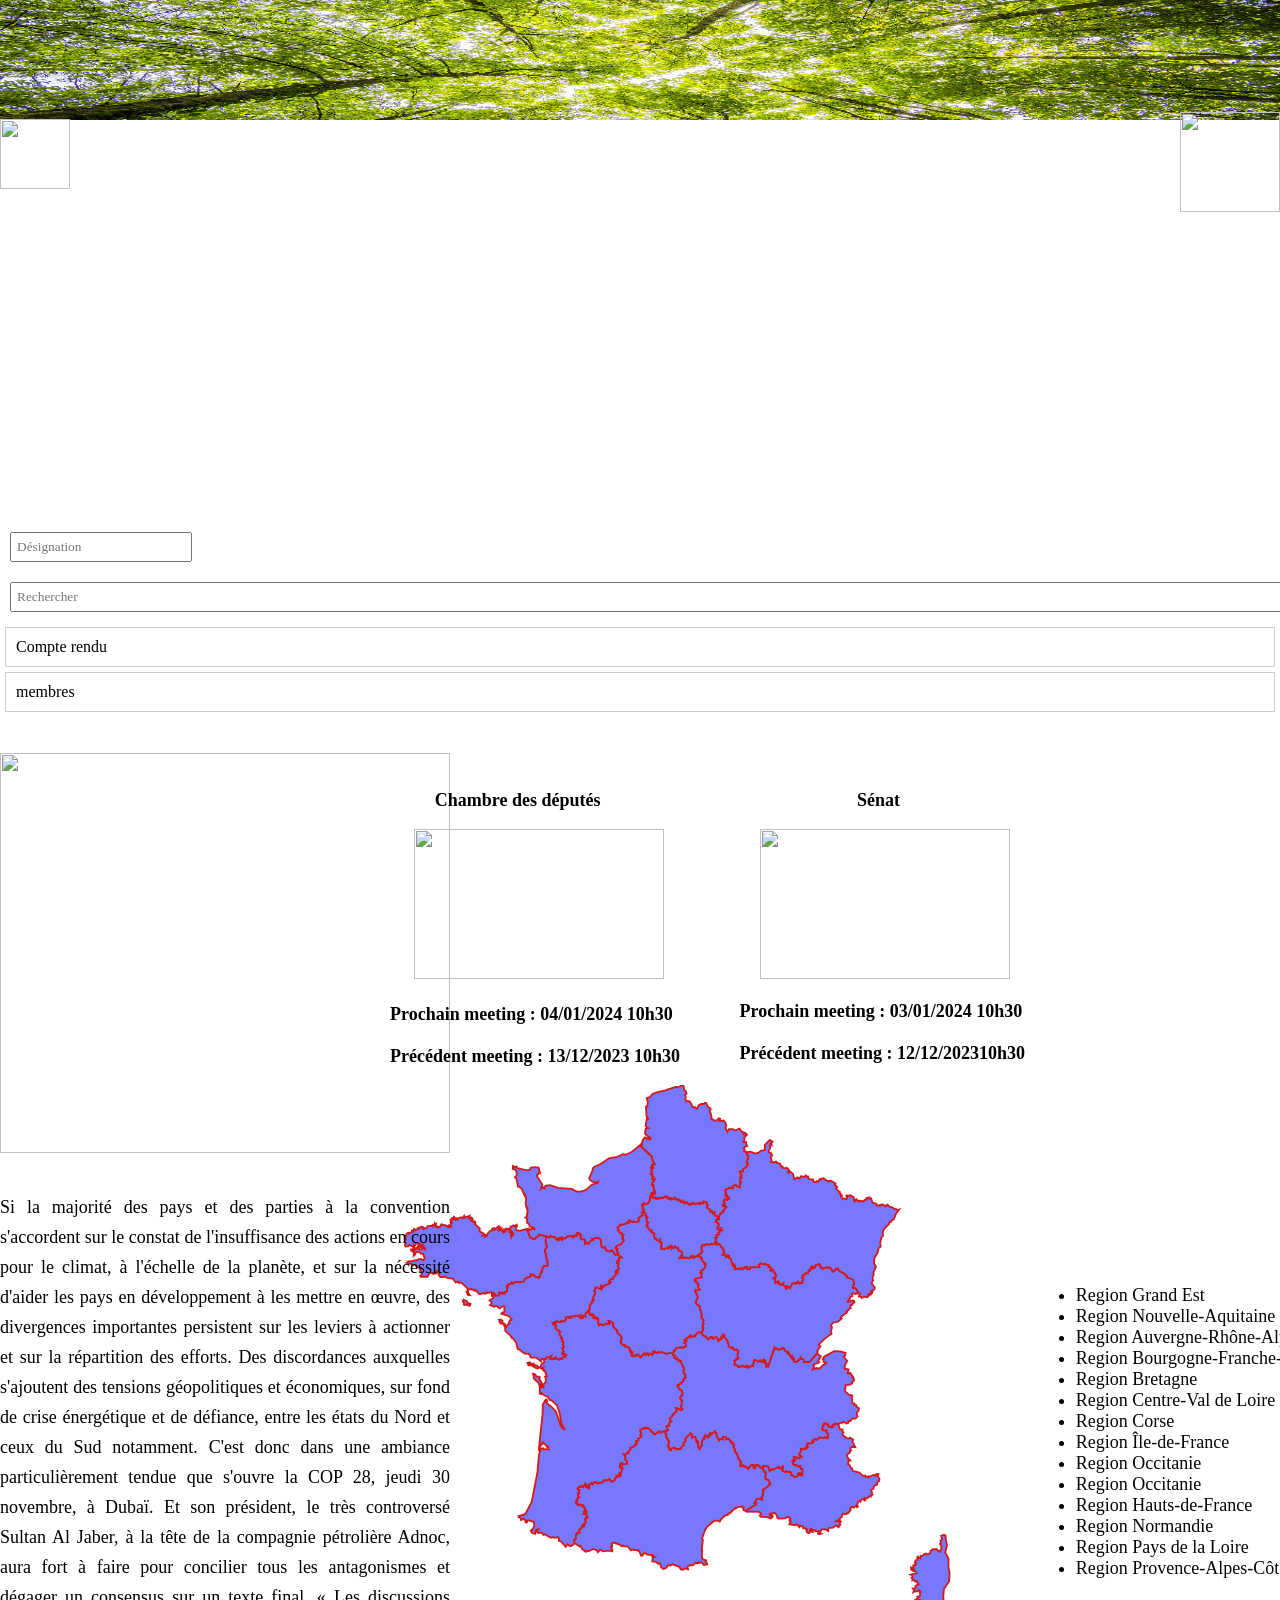
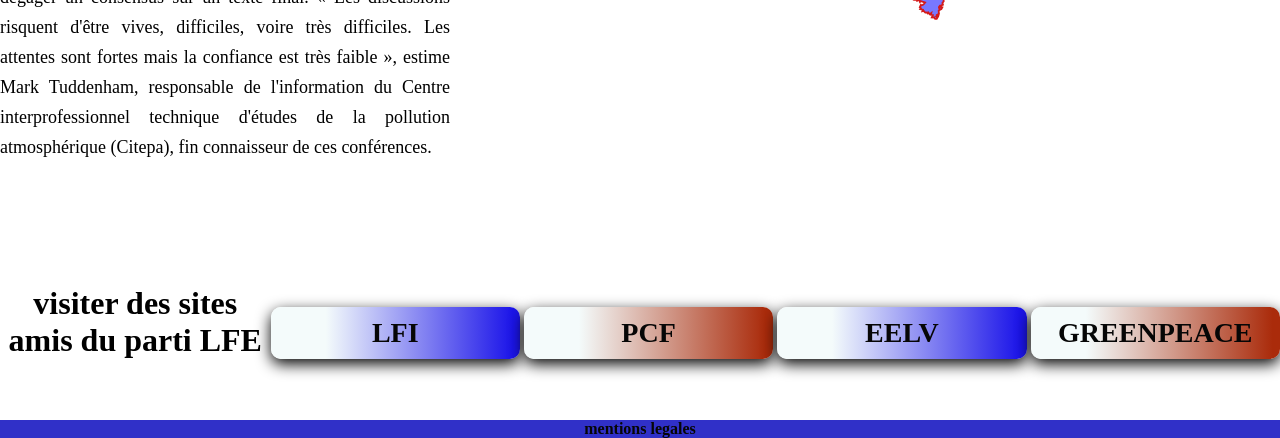
==== commit 1754cc29: "03.1.2024" ====
--- a/index.html
+++ b/index.html
@@ -59,7 +59,7 @@
     </header>
 <br><br>
     <div class="cop28">
-        <div class="verco"><img src="../partipolitique/images/cop28.png" width="450vw" height="400vh" alt=""></div>
+        <div class="verco"><a href="https://www.un.org/fr/climatechange/cop28"><img src="../partipolitique/images/cop28.png" width="450vw" height="400vh" alt=""></a></div>
         <br>
         <div class="verco1"></div><p>Si la majorité des pays et des parties à la convention s'accordent sur le constat de l'insuffisance des actions en cours pour le climat, à l'échelle de la planète, et sur la nécessité d'aider les pays en développement à les mettre en œuvre, des divergences importantes persistent sur les leviers à actionner et sur la répartition des efforts. Des discordances auxquelles s'ajoutent des tensions géopolitiques et économiques, sur fond de crise énergétique et de défiance, entre les états du Nord et ceux du Sud notamment.
 
@@ -67,10 +67,10 @@
     </div>
     <br>
     <div class="prch">
-      <p>Chambre des députés  &nbsp &nbsp &nbsp &nbsp &nbsp &nbsp &nbsp &nbsp &nbsp &nbsp &nbsp &nbsp &nbsp &nbsp &nbsp &nbsp &nbsp &nbsp &nbsp &nbsp &nbsp &nbsp &nbsp &nbsp &nbsp Sénat</p>
+      <p>Chambre des députés  &nbsp &nbsp &nbsp &nbsp &nbsp &nbsp &nbsp &nbsp &nbsp &nbsp &nbsp &nbsp &nbsp &nbsp &nbsp &nbsp &nbsp &nbsp &nbsp &nbsp &nbsp &nbsp &nbsp &nbsp &nbsp &nbsp &nbsp &nbsp Sénat</p>
   </div>
   <br>
-    <div class="pl1"><img src="../partipolitique/images/chambre1.jpg" height="150vh" width="250vw" alt=""> &nbsp &nbsp &nbsp &nbsp &nbsp &nbsp &nbsp &nbsp&nbsp &nbsp &nbsp &nbsp &nbsp<img src="../partipolitique/images/chambre2.jpg" width="250vw" height="150vh"  alt=""></div>
+    <div class="pl1"><a href="https://www.assemblee-nationale.fr/dyn/vos-deputes"><img src="../partipolitique/images/chambre1.jpg" height="150vh" width="250vw" alt=""></a> &nbsp &nbsp &nbsp &nbsp &nbsp &nbsp &nbsp &nbsp&nbsp &nbsp &nbsp &nbsp &nbsp<a href="https://www.senat.fr/"><img src="../partipolitique/images/chambre2.jpg" width="250vw" height="150vh"  alt=""></a></div>
     <br>
     <div class="prch1">
     <p>Prochain meeting : 03/01/2024 10h30
--- a/styles.css
+++ b/styles.css
@@ -281,10 +281,11 @@
   width: 25px;
   height: 25px;
   margin-left:1490px;
-
-
-
-}
+}
+@media screen and (max-width: 1320px) {
+  nav{
+    display: none;
+  }
 /* MOUVEMENT///////////////////////////////////////////////////////////////////////////////////////////*/
 .his{
 margin-top:-900px;
@@ -347,7 +348,7 @@
   font-weight: bolder;
   background-color: #3030c8;
 }
-/*organisation///////////////////////////////////////////////////////////*/
+/*cdt///////////////////////////////////////////////////////////*/
 .box1{
   position: relative;
   margin-left: 650px;
@@ -656,13 +657,75 @@
 }
 /* *******petition///////////////////////////////////////////////////////////////////////////////////////////////////*/
 .try{
-margin-top: 200px;
+margin-top: 100px;
 }
 .signe{
+  color: #1b1ba5;
   margin-top: -800px;
   line-height: 60px;
   width: 800px;
-
+ margin-left: 350px;
+}
+/* candidat ///////////////////////////////////////////////////////*/
+
+.overlay {
+  display: none;
+  position: fixed;
+  top: 0;
+  left: 0;
+  width: 100%;
+  height: 100%;
+  background: rgba(0, 0, 0, 0.7);
+  z-index: 1;
+  align-items: center;
+  justify-content: center;
+}
+
+.popup {
+  background: #fff;
+  border-radius: 5px;
+  box-shadow: 0 0 10px rgba(0, 0, 0, 0.5);
   display: flex;
   justify-content: center;
-}
+  padding: 20px;
+  position: relative;
+  z-index: 1000000;
+}
+
+
+.close-button {
+ 
+  cursor: pointer;
+  color: black;
+  font-family: 'Times New Roman', Times, serif;
+  font-weight: 600;
+  font-size:28px;
+  padding: 10px 20px;
+  border: solid #1f1a1a 0px;
+  box-shadow: black 0px 5px 15px 0px;
+  border-radius: 10px;
+  right: 900px;
+  background: linear-gradient(90deg,rgb(244, 251, 251)22%,  rgb(28, 21, 233)97%);   
+  margin-left: 50px;
+  height: 30px;
+  width: 20px;
+  padding-top: 10px;
+  padding-bottom: 10px;
+}
+
+
+.open-popup-button {
+  cursor: pointer;
+    color: black;
+    font-family: 'Times New Roman', Times, serif;
+    font-weight: 600;
+    font-size:28px;
+    padding: 10px 20px;
+    border: solid #1f1a1a 0px;
+    box-shadow: black 0px 5px 15px 0px;
+    border-radius: 10px;
+    right: 900px;
+    background: linear-gradient(90deg,rgb(244, 251, 251)22%,  rgb(28, 21, 233)97%);    
+    margin-left: 580px;
+
+}
